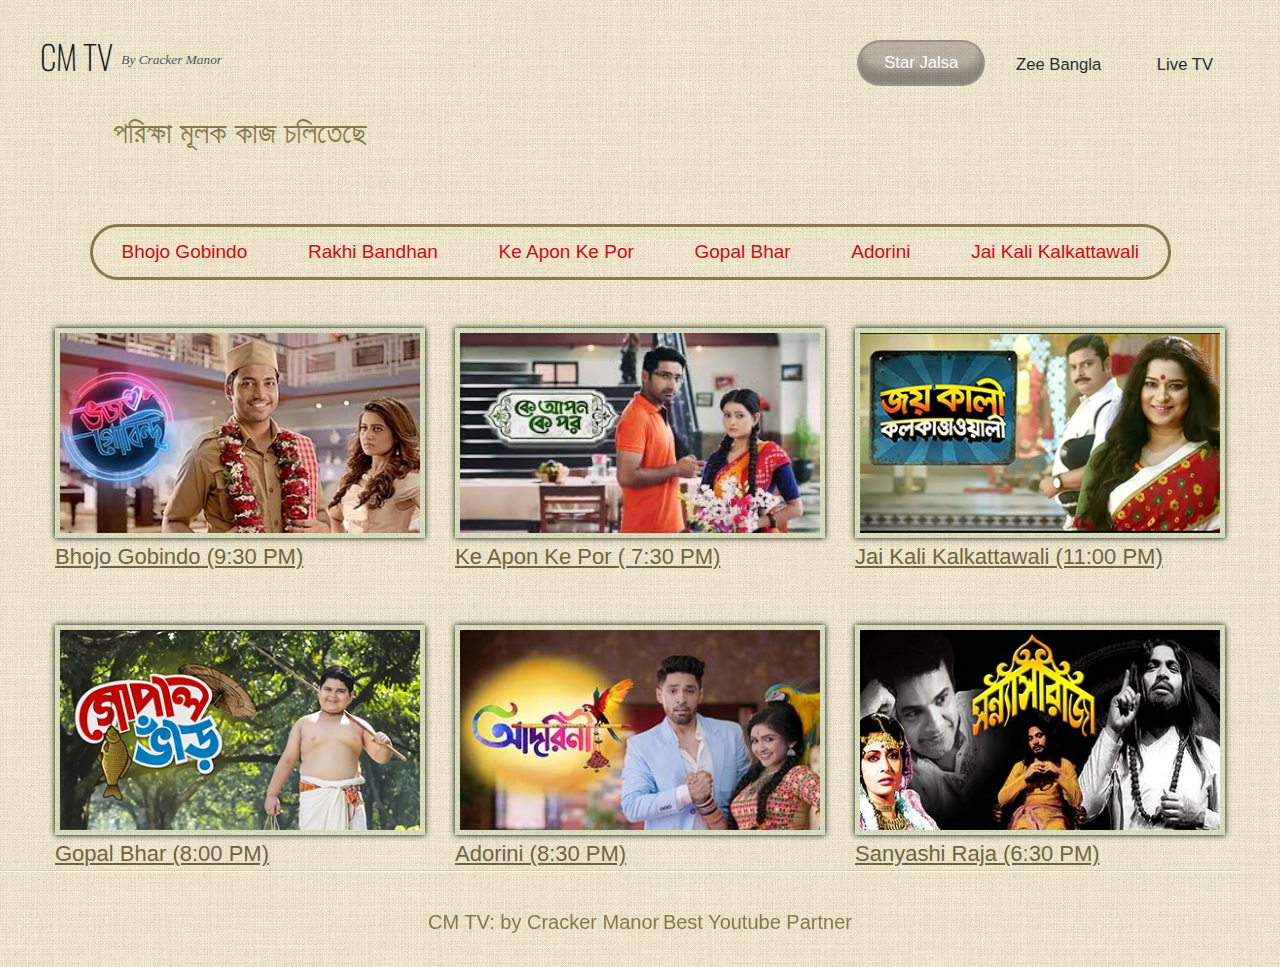
==== index.html @ ca0e0f8b "add site" ====
<!DOCTYPE HTML>
<!--
	Tapestry by TEMPLATED
	templated.co @templatedco
	Released for free under the Creative Commons Attribution 3.0 license (templated.co/license)
-->
<html>
	<head>
		<title>CM TV</title>
		<meta http-equiv="content-type" content="text/html; charset=utf-8" />
		<meta name="description" content="" />
		<meta name="keywords" content="" />
		<link href="http://fonts.googleapis.com/css?family=Oswald:400,300" rel="stylesheet" type="text/css" />
		<!--[if lte IE 8]><script src="js/html5shiv.js"></script><![endif]-->
		<script src="http://ajax.googleapis.com/ajax/libs/jquery/1.11.0/jquery.min.js"></script>
		<script src="js/skel.min.js"></script>
		<script src="js/skel-panels.min.js"></script>
		<script src="js/init.js"></script>
		<noscript>
			<link rel="stylesheet" href="css/skel-noscript.css" />
			<link rel="stylesheet" href="css/style.css" />
			<link rel="stylesheet" href="css/style-desktop.css" />
		</noscript>
	</head>
	<body class="homepage">
	<style type="text/css">
	.video3 .videowith {
	width: 370px;
	float: left;
	margin:50px 15px 0 15px;}
	.testing{
		font-size: 30px;
		width: 400px;
		text-align: center;
	}
	}

	</style>
		<div id="header-wrapper">
			<div class="container">
				<div id="header">
					<div id="logo">
						<h1><a href="#">CM TV</a></h1>
						<span>By Cracker Manor</span>
					</div>
					<nav id="nav">
						<ul>
							<li class="current_page_item"><a href="index.html">Star Jalsa</a></li>
							<li><a href="zee_bangla.html">Zee Bangla</a></li>
							<li><a href="#">Live TV</a></li>
						</ul>
					</nav>
				</div>
				</br>
				</br>
				<p class="testing"> পরিক্ষা মূলক কাজ চলিতেছে </p>
				<div id="header">
					<nav id="nav2">
						<ul>
							<li><a href="bhojo_gobindo.html">Bhojo Gobindo</a></li>
							<li><a href="rakhi_bandhan.html">Rakhi Bandhan</a></li>						
							<li><a href="ke_apon_ke_Por.html">Ke Apon Ke Por</a></li>
							<li><a href="gopa_bhar.html">Gopal Bhar</a></li>
							<li><a href="adorini.html">Adorini</a></li>
							<li><a href="jai_kali_kalkattawali.html">Jai Kali Kalkattawali</a></li>
						</ul>
					</nav>
				</div>
			</div>
		</div>

		
		<div class="container">
			<div class="row">
				<div id="banner" class="12u">
					<!-- <div class="container">
					<a href="#"><img src="images/pics01.jpg" alt=""></a></div> -->
						<div class="video3">
						<div class="videowith">
							<a href="bhojo_gobindo.html">
										<img src="images/bhojo_gobindo.jpg" alt="Web Templete" />
										<p> Bhojo Gobindo (9:30 PM)</p>
						</a>
						</div>
						<div class="videowith">
							<a href="ke_apon_ke_Por.html">
								<img src="images/ke_apon_ke_Por.jfif">
							<p> Ke Apon Ke Por ( 7:30 PM)</p>
						</a>
						</div>
						<div class="videowith">
							<a href="jai_kali_kalkattawali.html">
								<img src="images/jai_kali_kalkattawali.PNG">
							<p> Jai Kali Kalkattawali (11:00 PM)</p>
						</a>
						</div>
						</div>
						<div class="video3">
						<div class="videowith">
							<a href="gopa_bhar.html">
								<img src="images/gopa_bhar.PNG">
							<p> Gopal Bhar (8:00 PM)</p>
						</a>
						</div>
						<div class="videowith">
							<a href="rakhi_bandhan.html">
								<img src="images/adorini.jpg">
							<p> Adorini (8:30 PM)</p>
						</a>
						</div>
						<div class="videowith">
							<a href="bhojo_gobindo.html"> 
								<img src="images/Sonnshi raja.jpg">
							<p> Sanyashi Raja (6:30 PM)</p>
						</a>
						</div>
						</div>
						
					
				</div>
			</div>

		</div>
		<!-- <div id="wrapper">
			<div class="container" id="marketing">
				<div class="row divider">
					<div class="3u">
						<section>
							<h2 class="title">Maecenas luctus lectus</h2>
							<p class="subtitle">In posuere eleifend odio. Quisque semper augue mattis maecenas ligula.</p>
							<p><a href="#"><img src="images/pics02.jpg" alt=""></a></p>
							<p class="button-style1"><a href="#">Etiam rhoncus volutpat</a></p>
						</section>
					</div>
					<div class="3u">
						<section>
							<h2 class="title">Etiam posuere augue</h2>
							<p class="subtitle">Donec leo. Vivamus nibh in augue. Praesent a lacus at urna congue rutrum.</p>
							<p><a href="#"><img src="images/pics03.jpg" alt=""></a></p>
							<p class="button-style1"><a href="#">Praesent mattis condimentum</a></p>
						</section>
					</div>
					<div class="3u">
						<section>
							<h2 class="title">Fusce ultrices fringilla</h2>
							<p class="subtitle">Pellentesque pede. Donec pulvinar metus. In eu lectus pulvinar mollis. </p>
							<p><a href="#"><img src="images/pics04.jpg" alt=""></a></p>
							<p class="button-style1"><a href="#">Praesent scelerisque</a></p>
						</section>
					</div>
					<div class="3u">
						<section>
							<h2 class="title">Nulla luctus eleifend</h2>
							<p class="subtitle">In posuere eleifend odio. Quisque semper augue sed maecenas ligula.</p>
							<p><a href="#"><img src="images/pics05.jpg" alt=""></a></p>
							<p class="button-style1"><a href="#">Fusce ultrices fringilla</a></p>
						</section>
					</div>
				</div>
			</div>
			<div class="container" id="page">
				<div class="row">
					<div class="6u">
						<div class="mobileUI-main-content" id="content">
							<section>
								<div class="post">
									<h2>Integer gravida nibh quis urna</h2>
									<p><a href="#"><img src="images/pics06.jpg" alt=""></a><br>
									This is <strong>Tapestry</strong>, a responsive HTML5 site template freebie by <a href="http://templated.co">TEMPLATED</a>. Released for free under the <a href="http://templated.co/license">Creative Commons Attribution</a> license, so use it for whatever (personal or commercial) &ndash; just give us credit! Check out more of our stuff at <a href="http://templated.co">our site</a> or follow us on <a href="http://twitter.com/templatedco">Twitter</a>.</p>
									<p class="button-style2"><a href="#">Read Full Article</a></p>
								</div>
							</section>
						</div>
					</div>
					<div class="3u" id="sidebar1">
						<section>
							<h2>Ipsum Consequat</h2>
							<ul class="style2">
								<li class="first">
									<p><a href="#"><img src="images/pics07.jpg" alt="">Donec leo, vivamus fermentum nibh in augue praesent a lacus at urna congue rutrum. </a></p>
								</li>
								<li>
									<p><a href="#"><img src="images/pics08.jpg" alt="">Donec leo, vivamus fermentum nibh in augue praesent a lacus at urna congue rutrum. </a></p>
								</li>
								<li>
									<p><a href="#"><img src="images/pics09.jpg" alt="">Donec leo, vivamus fermentum nibh in augue praesent a lacus at urna congue rutrum. </a></p>
								</li>
								<li>
									<p><a href="#"><img src="images/pics10.jpg" alt="">Donec leo, vivamus fermentum nibh in augue praesent a lacus at urna congue rutrum. </a></p>
								</li>
							</ul>
						</section>
					</div>
					<div class="3u">
						<div id="sidebar2">
							<section>
								<div class="sbox1">
									<h2>Feugiat Tempus</h2>
									<ul class="style1">
										<li class="first"><a href="#">Maecenas luctus lectus at sapien</a></li>
										<li><a href="#">Etiam rhoncus volutpat erat</a></li>
										<li><a href="#">Donec dictum metus in sapien</a></li>
										<li><a href="#">Nulla luctus eleifend purus</a></li>
										<li><a href="#">Maecenas luctus lectus at sapien</a></li>
									</ul>
								</div>
							</section>
							<section>
								<div class="sbox2">
									<h2>Nulla luctus eleifend</h2>
									<ul class="style1">
										<li class="first"><a href="#">Maecenas luctus lectus at sapien</a></li>
										<li><a href="#">Donec dictum metus in sapien</a></li>
										<li><a href="#">Integer gravida nibh quis urna</a></li>
										<li><a href="#">Etiam posuere augue sit amet nisl</a></li>
										<li><a href="#">Mauris vulputate dolor sit amet nibh</a></li>
										<li><a href="#">Nulla luctus eleifend purus</a></li>
									</ul>
								</div>
							</section>
						</div>
					</div>
				</div>
			</div>
		</div>
		<div id="featured-area">
			<div class="container">
				<div class="row divider">
					<div class="4u">
						<section>
							<div class="box-style"> <a href="#"><img src="images/pics04.jpg" alt=""></a>
								<h3>Etiam posuere augue</h3>
								<p>Donec nonummy magna quis risus. Quisque eleifend. </p>
								<p class="button-style2"><a href="#">More</a></p>
							</div>
						</section>
					</div>
					<div class="4u">
						<section>
							<div class="box-style"> <a href="#"><img src="images/pics03.jpg" alt=""></a>
								<h3>Etiam posuere augue</h3>
								<p>Donec nonummy magna quis risus. Quisque eleifend. </p>
								<p class="button-style2"><a href="#">More</a></p>
							</div>
						</section>
					</div>
					<div class="4u">
						<section>
							<div class="box-style"> <a href="#"><img src="images/pics05.jpg" alt=""></a>
								<h3>Etiam posuere augue</h3>
								<p>Donec nonummy magna quis risus. Quisque eleifend. </p>
								<p class="button-style2"><a href="#">More</a></p>
							</div>
						</section>
					</div>
				</div>
			</div> -->
		</div>
		<!-- <div id="footer-wrapper">
			<div class="container">
				<div class="row" id="footer-content">
					<div class="3u" id="box1">
						<section>
							<h2>Maecenas luctus lectus</h2>
							<div class="balloon">
								<blockquote>&ldquo;&nbsp;&nbsp;Donec leo, vivamus ullamcorper fermentum nibh in augue pulvinar ullamcorper metus praesent a lacus at urna congue ullamcorper  rutrum.&nbsp;&nbsp;&rdquo;<br>
								<br>
								<strong>&ndash;&nbsp;&nbsp;John Smith</strong></blockquote>
							</div>
							<div class="ballon-bgbtm">&nbsp;</div>
							<p></p>
						</section>
					</div>
					<div class="3u" id="box2">
						<section>
							<h2>Donec dictum metus</h2>
							<ul class="style6">
								<li class="first">
									<h3>Mauris vulputate dolor sit amet</h3>
									<p><a href="#">Donec leo, vivamus fermentum nibh in augue praesent a lacus at urna congue rutrum.</a></p>
								</li>
								<li>
									<h3>Fusce ultrices fringilla metus</h3>
									<p><a href="#">Donec leo, vivamus fermentum nibh in augue praesent a lacus at urna congue rutrum.</a></p>
								</li>
								<li>
									<h3>Donec dictum metus in sapien</h3>
									<p><a href="#">Donec leo, vivamus fermentum nibh in augue praesent a lacus at urna congue rutrum.</a></p>
								</li>
							</ul>
						</section>
					</div>
					<div class="3u" id="box3">
						<section>
							<h2>Nulla luctus eleifend</h2>
							<ul class="style1">
								<li class="first"><a href="#">Maecenas luctus lectus at sapien</a></li>
								<li><a href="#">Etiam rhoncus volutpat erat</a></li>
								<li><a href="#">Donec dictum metus in sapien</a></li>
								<li><a href="#">Nulla luctus eleifend purus</a></li>
								<li><a href="#">Maecenas luctus lectus at sapien</a></li>
								<li><a href="#">Etiam rhoncus volutpat erat</a></li>
								<li><a href="#">Donec dictum metus in sapien</a></li>
							</ul>
						</section>
					</div>
					<div class="3u" id="box4">
						<section>
							<h2>Tristique eleifend</h2>
							<p><strong>Aliquam erat volutpat. Pellentesque tristique ante ut risus. </strong></p>
							<p>&nbsp;</p>
							<p>Quisque dictum. Integer nisl risus, sagittis convallis, rutrum id, elementum congue, nibh. Suspendisse dictum porta lectus. </p>
							<p>&nbsp;</p>
							<p>Donec placerat odio vel elit. Nullam ante orci, pellentesque eget, tempus quis, ultrices in, est. Curabitur sit amet nulla. Nam in massa. Sed vel tellus. Curabitur sem urna, consequat.</p>
						</section>
					</div>
				</div>
			</div>
		</div> -->
		<div id="copyright" class="container">
			 <a href="#">CM TV: by Cracker Manor</a>  <a href="#">Best Youtube Partner</a>
		</div>
	</body>
</html>
---- css/skel-noscript.css ----
/* Resets (http://meyerweb.com/eric/tools/css/reset/ | v2.0 | 20110126 | License: none (public domain)) */

	html,body,div,span,applet,object,iframe,h1,h2,h3,h4,h5,h6,p,blockquote,pre,a,abbr,acronym,address,big,cite,code,del,dfn,em,img,ins,kbd,q,s,samp,small,strike,strong,sub,sup,tt,var,b,u,i,center,dl,dt,dd,ol,ul,li,fieldset,form,label,legend,table,caption,tbody,tfoot,thead,tr,th,td,article,aside,canvas,details,embed,figure,figcaption,footer,header,hgroup,menu,nav,output,ruby,section,summary,time,mark,audio,video{margin:0;padding:0;border:0;font-size:100%;font:inherit;vertical-align:baseline;}article,aside,details,figcaption,figure,footer,header,hgroup,menu,nav,section{display:block;}body{line-height:1;}ol,ul{list-style:none;}blockquote,q{quotes:none;}blockquote:before,blockquote:after,q:before,q:after{content:'';content:none;}table{border-collapse:collapse;border-spacing:0;}body{-webkit-text-size-adjust:none}

/* Box Model */

	*, *:before, *:after {
		-moz-box-sizing: border-box;
		-webkit-box-sizing: border-box;
		-o-box-sizing: border-box;
		-ms-box-sizing: border-box;
		box-sizing: border-box;
	}

/* Container */

	body {
		min-width: 1200px;
	}

	.container {
		width: 1200px;
		margin-left: auto;
		margin-right: auto;
	}

	/* Modifiers */
	
		.container.small {
			width: 900px;
		}

		.container.big {
			width: 100%;
			max-width: 1500px;
			min-width: 1200px;
		}

/* Grid */

	/* Cells */

		.\31 2u { width: 100% }
		.\31 1u { width: 91.6666666667% }
		.\31 0u { width: 83.3333333333% }
		.\39 u { width: 75% }
		.\38 u { width: 66.6666666667% }
		.\37 u { width: 58.3333333333% }
		.\36 u { width: 50% }
		.\35 u { width: 41.6666666667% }
		.\34 u { width: 33.3333333333% }
		.\33 u { width: 25% }
		.\32 u { width: 16.6666666667% }
		.\31 u { width: 8.3333333333% }
		.\-11u { margin-left: 91.6666666667% }
		.\-10u { margin-left: 83.3333333333% }
		.\-9u { margin-left: 75% }
		.\-8u { margin-left: 66.6666666667% }
		.\-7u { margin-left: 58.3333333333% }
		.\-6u { margin-left: 50% }
		.\-5u { margin-left: 41.6666666667% }
		.\-4u { margin-left: 33.3333333333% }
		.\-3u { margin-left: 25% }
		.\-2u { margin-left: 16.6666666667% }
		.\-1u { margin-left: 8.3333333333% }

		.row > * {
			padding: 50px 0 0 50px;
			float: left;
			-moz-box-sizing: border-box;
			-webkit-box-sizing: border-box;
			-o-box-sizing: border-box;
			-ms-box-sizing: border-box;
			box-sizing: border-box;
		}

		.row + .row > * {
			padding-top: 50px;
		}

		.row {
			margin-left: -50px;
		}

	/* Rows */

		.row:after {
			content: '';
			display: block;
			clear: both;
			height: 0;
		}

		.row:first-child > * {
			padding-top: 0;
		}

		.row > * {
			padding-top: 0;
		}

		/* Modifiers */

			/* Flush */

				.row.flush {
					margin-left: 0;
				}

				.row.flush > * {
					padding: 0 !important;
				}

			/* Quarter */

				.row.quarter > * {
					padding: 12.5px 0 0 12.5px;
				}

				.row.quarter + .row.quarter > * {
					padding-top: 12.5px;
				}

				.row.quarter {
					margin-left: -12.5px;
				}

			/* Half */

				.row.half > * {
					padding: 25px 0 0 25px;
				}

				.row.half + .row.half > * {
					padding-top: 25px;
				}

				.row.half {
					margin-left: -25px;
				}

			/* One and (a) Half */

				.row.oneandhalf > * {
					padding: 75px 0 0 75px;
				}

				.row.oneandhalf + .row.oneandhalf > * {
					padding-top: 75px;
				}

				.row.oneandhalf {
					margin-left: -75px;
				}

			/* Double */

				.row.double > * {
					padding: 100px 0 0 100px;
				}

				.row.double + .row.double > * {
					padding-top: 100px;
				}

				.row.double {
					margin-left: -100px;
				}
---- css/style.css ----
/*
	Tapestry by TEMPLATED
	templated.co @templatedco
	Released for free under the Creative Commons Attribution 3.0 license (templated.co/license)
*/

html, body {
}

body {
	margin: 0em;
	padding: 0em;
	font-family: Arial, Helvetica, sans-serif;
	font-size: 10pt;
	color: #877850;
}

body, #skel-panels-pageWrapper {
	background: #FFF2CF url(images/img01.png) repeat;
}

h1, h2, h3 {
	margin: 0em;
	padding: 0em;
	text-transform: none;
	font-family: 'Oswald', sans-serif;
	font-weight: 300;
	color: #887644;
}

h2 {
	font-size: 1.75em;
}

p {
	line-height: 170%;
	width: 350px;
	font-size: 22px;
}

a {
	color: #706443;
}

strong {
	font-weight: 700;
	color: #675830;
}

/* Button Style */

.button-style1 a {
	display: block;
	padding: 1em 0em 1em 1em;
	background: #000000 url(images/img03.jpg) no-repeat right 50%;
	text-decoration: none;
	text-shadow: none;
	text-transform: none;
	font-family: 'Oswald', sans-serif;
	font-size: 1em;
	font-weight: 200;
	color: #FFFFFF;
}

/* Button Style 2 */

.button-style2 a {
	display: inline-block;
	height: 2.60em;
	margin-top: 1.25em;
	padding: 0em 1.25em 0em 1.25em;
	background: #766946;
	border-radius: 5px;
	line-height: 2.60em;
	text-shadow: none;
	text-decoration: none;
	text-transform: none;
	font-size: 0.90em;
	color: #FFFFFF;
}


/** LIST STYLE 1 */

ul.style1 {
	margin: 0em;
	list-style: none;
}

ul.style1 li {
	padding: 0.94em 0em;
	background: url(images/img02.jpg) repeat-x left top;
}

ul.style1 a {
	display: block;
	padding: 0em 0em 0em 1.87em;
	background: url(images/img05.png) no-repeat left 3px;
	text-shadow: 1px 1px 0px #FFFFFF;
	text-decoration: none;
	color: #7C6E49;
}

ul.style1 a:hover {
	text-decoration: underline;
}

ul.style1 .first {
	background: none;
}

/** LIST STYLE 2 */

ul.style2 {
	margin: 0em;
	padding: 0em;
	list-style: none;
}

ul.style2 li {
	padding: 1.25em 0em 2.5em 0em;
	background: url(images/img02.jpg) repeat-x left top;
}

ul.style2 a {
	text-decoration: none;
	color: #7C6E49;
}

ul.style2 a:hover {
	text-decoration: underline;
}

ul.style2 .date {
	display: inline-block;
	margin: 0em 0em 1.56em 0em;
	padding: 0.35em 0.63em;
	background: url(images/img02.jpg) repeat-x left top;
	border-radius: 5px;
	letter-spacing: 0.06em;
	line-height: none;
	text-transform: none;
	font-family: 'Oswald', sans-serif;
	font-weight: 200;
	color: #FFFFFF;
}

ul.style2 .date a {
	color: #FFFFFF;
}

ul.style2 img {
	float: left;
	margin-right: 1.5em;
}

ul.style2 .first {
	background: none;
}

/** LIST STYLE 3 */

ul.style3 {
	margin: 0em;
	padding: 0em;
	list-style: none;
}

ul.style3 li {
	padding: 1.25em 0em 1.56em 0em;
}

ul.style3 a {
	display: block;
	text-decoration: none;
	color: #C18062;
}

ul.style3 a:hover {
	text-decoration: underline;
}

ul.style3 .date {
}

ul.style3 .date b {
}

ul.style3 .date a {
	color: #FFFFFF;
}

ul.style3 .date a:hover {
	text-decoration: none;
}

ul.style3 .first {
	padding-top: 0em;
	background: none;
}

/** LIST STYLE 4 */

ul.style4 {
	margin: 0em;
	padding: 0em;
	list-style: none;
}

ul.style4 li {
	padding: 0.94em 0em 0.94em 0em;
	background: url(images/img02.jpg) repeat-x left top;
}

ul.style4 a {
	display: block;
	padding: 0em 0em 0em 1.87em;
	text-decoration: none;
	color: #C18062;
}

ul.style4 a:hover {
	text-decoration: underline;
}

ul.style4 li {
	border-top: 0;
}

/** LIST STYLE 5 */

ul.style5 {
	overflow: hidden;
	margin: 0em 0em 1em 0em;
	padding: 0em;
	list-style: none;
}

ul.style5 li {
	float: left;
	padding: 0.25em 0.25em;
	line-height: 0;
}

ul.style5 a {
}



/** LIST STYLE 6 */

ul.style6 {
	margin: 0em;
	padding: 0em;
	list-style: none;
}


ul.style6 h3 {
	margin: 0em;
	padding: 0em 0em 0.63em 0em;
	font-family: Arial, Helvetica, sans-serif;
	font-weight: bold;
	font-size: 1em;
	color: #7D6F4B;
}

ul.style6 p {
	font-style: italic;
	font-size: 0.87em;
}

ul.style6 li {
	background: url(images/img02.jpg) repeat-x left top;
	padding: 1.25em 0em 1.25em 0em;
	line-height: 170%;
}

ul.style6 a {
	display: block;
	padding: 0em;
	text-decoration: none;
	color: #A29574;
}

ul.style6 a:hover {
	text-decoration: underline;
}

ul.style6 .first {
	padding-top: 0em;
	background: none;
}



.balloon {
	padding: 1.87em;
	background: url(images/img08.jpg) repeat left top;
	border-radius: 5px;
	line-height: 180%;
	font-family: Georgia, "Times New Roman", Times, serif;
	font-size: 1.2em;
	font-style: italic;
}

.ballon-bgbtm {
	height: 1.87em;
	background: url(images/img09.png) no-repeat right top;
}

/*********************************************************************************/
/* Copyright                                                                     */
/*********************************************************************************/
	
#copyright {
	position: relative;
	/* padding: 14px 0em; */
	text-align: center;
	color: #877850;
	/* background: #62573b; */
}
	
	#copyright .container
	{

	}
	
	#copyright a
	{
	font-size: 20px;
		text-decoration: none;
		color: #877850;
		padding-bottom: 34px;
	}
---- css/style-desktop.css ----
/*
	Tapestry by TEMPLATED
	templated.co @templatedco
	Released for free under the Creative Commons Attribution 3.0 license (templated.co/license)
*/

/* Header */

#header-wrapper {
}

.homepage #header-wrapper {
}

#header {
	position: relative;
	padding: 3em 0em;
}

/* Logo */

#logo {
	position: absolute;
	top: 3em;
	left: 0;
}

#logo h1
{
	float: left;
}

#logo h1 a {
	padding: 0.5em 0.25em 0em 0em;
	text-decoration: none;
	text-transform: none;
	font-family: 'Oswald', sans-serif;
	font-size: 2.5em;
	font-weight: 200;
	color: #1C1C1C;
}

#logo span {
	float: left;
	padding: 1em 0em 0em 0em;
	font-family: Georgia, "Times New Roman", Times, serif;
	font-size: 1em;
	font-style: italic;
	color: #545454;
}

/* Menu */

#nav2 {
	position: absolute;
	top: 5em;
	border: 3px solid;
	border-radius: 50px;
	text-align: auto;
	left: 50px;
}
#nav2 ul {
	float: right;
	text-align: center;
}

#nav2 li {
	display: inline-block;
}

#nav2 a {
	display: block;
	float: left;
	margin-right: 0px;
	padding: 0.75em 1.5em;
	text-decoration: none;
	text-transform: none;
	font-family: 'Abel', sans-serif;
	font-size: 19px;
	color: #CC0D0D;
}

#nav2 .current_page_item {
	color: #2C2C2C;
}

#nav2 .current_page_item a {
	background: #71646466;
	color: #FEFEFE;
	box-shadow: inset 0px -15px 10px 0px rgba(0,0,0,0.25);
	text-shadow: none;
	border: 3px solid #71646466;
	border-radius: 48px;
}

/* Menu */

#nav {
	position: absolute;
	top: 3em;
	right: 0;
}

#nav ul {
	float: right;
	text-align: center;
}

#nav li {
	display: inline-block;
}

#nav a {
	display: block;
	float: left;
	margin-right: 0.12em;
	padding: 0.75em 1.5em;
	text-decoration: none;
	text-transform: none;
	font-family: 'Abel', sans-serif;
	font-size: 1.25em;
	color: #2C2C2C;
}

#nav .current_page_item {
	color: #2C2C2C;
}

#nav .current_page_item a {
	background: #71646466;
	color: #FFFFFF;
	box-shadow: inset 0px -15px 10px 0px rgba(0,0,0,0.25);
	text-shadow: none;
	border: 2px solid #71646466;
	border-radius: 33px;
}
/* Wrapper */

#wrapper {
	overflow: hidden;
	margin: 5em 0em 3em 0em;
}

.homepage #wrapper {
	margin-top: 0em;
}


/* Page Wrapper */

#page {
	overflow: hidden;
	background: url(images/img02.jpg) repeat-x left bottom;
}


/* Banner */

#banner {
	overflow: hidden;
	margin: 3em 0em;
	background: url(images/img02.jpg) repeat-x left bottom;
}

#banner .container {
	margin-bottom: 3em;
	padding: 1.87em;
	background: #FFFFFF url(images/img02.png) repeat;
}

#banner a img {
	display: block;
	width: 100%;
	height: 210px;
	box-shadow: 0 0 6px black;
	border: 5px solid #2090261a;
}

/* Content */

#content {
}

.twocolumn2 #content {
}

.onecolumn #content {
}

#content h2 {
	padding: 0em 0em 1em 0em;
	font-size: 2.5em;
}

#content img {
	padding: 0em 0em 1.25em 0em;
}

#content a img {
	display: block;
	width: 100%;
}

#content .post {
	padding: 0em 0em 2.5em 0em;
}

/* Sidebar1 */

#sidebar1 {
}

#sidebar1 h2 {
	padding: 0em 0em 1em 0em;
}

/* Sidebar2 */

#sidebar2 {
}

.twocolumn2 #sidebar2 {
}

#sidebar2 h2 {
	padding: 0em 0em 1em 0em;
}

#sidebar2 .sbox1 {
	margin-bottom: 3.12em;
}

#sidebar2 .sbox2 {
	margin-bottom: 3.12em;
}

#sidebar2 .sbox3 {
}

/** Footer Column Content */

#footer-wrapper {
}

#footer-content {
	overflow: hidden;
	padding: 2em 0em 3.12em 0em;
}

#footer-content h2 {
	padding: 0em 0em 1.5em 0em;
	text-transform: none;
}

#footer-content strong {
	color: #766946 !important;
}

#footer-content #box1 {
}

#footer-content #box2 {
	overflow: hidden;
}

#footer-content #box3 {
}

#footer-content #box4 h2 {
}

/* Marketing */

#marketing {
	overflow: hidden;
}

#marketing .divider {
	margin-bottom: 3em;
	padding-bottom: 3em;
	background: url(images/img02.jpg) repeat-x left bottom;
}

#marketing .title {
	padding-bottom: .75em;
}

#marketing .subtitle {
	padding: 0em 0em 2em 0em;
	font-family: Georgia, "Times New Roman", Times, serif;
	font-style: italic;
}

#marketing a img {
	display: block;
	width: 100%;
}

/* Featured */
#featured-area {
	overflow: hidden;
}

#featured-area .divider {
	margin-bottom: 3em;
	padding-bottom: 3em;
	background: url(images/img02.jpg) repeat-x left bottom;
}

#featured-area .box-style {
	overflow: hidden;
	padding: 2em 0em;
}

#featured-area .box-style h3 {
	padding-bottom: 1em;
	font-size: 1.5em;
}

#featured-area .box-style img {
	float: left;
	margin-right: 1.56em;
}

#featured-area .box-style a img {
	display: block;
	width: 40%;
}
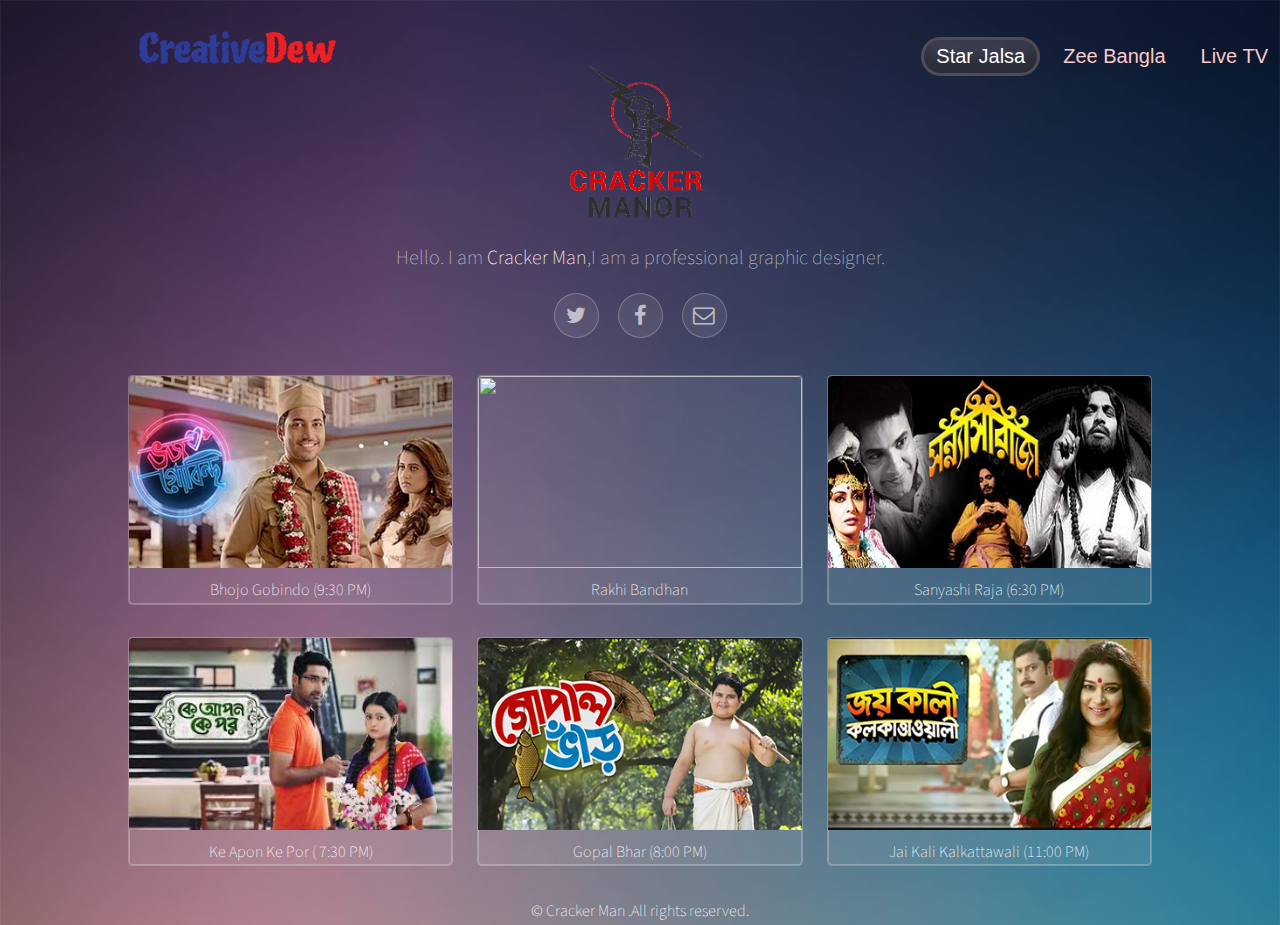
==== commit ca47b83e: "new" ====
--- a/index.html
+++ b/index.html
@@ -1,324 +1,140 @@
 <!DOCTYPE HTML>
-<!--
-	Tapestry by TEMPLATED
-	templated.co @templatedco
-	Released for free under the Creative Commons Attribution 3.0 license (templated.co/license)
--->
 <html>
 	<head>
-		<title>CM TV</title>
-		<meta http-equiv="content-type" content="text/html; charset=utf-8" />
-		<meta name="description" content="" />
-		<meta name="keywords" content="" />
-		<link href="http://fonts.googleapis.com/css?family=Oswald:400,300" rel="stylesheet" type="text/css" />
-		<!--[if lte IE 8]><script src="js/html5shiv.js"></script><![endif]-->
-		<script src="http://ajax.googleapis.com/ajax/libs/jquery/1.11.0/jquery.min.js"></script>
-		<script src="js/skel.min.js"></script>
-		<script src="js/skel-panels.min.js"></script>
-		<script src="js/init.js"></script>
-		<noscript>
-			<link rel="stylesheet" href="css/skel-noscript.css" />
-			<link rel="stylesheet" href="css/style.css" />
-			<link rel="stylesheet" href="css/style-desktop.css" />
-		</noscript>
+		<title>CreativeDew</title>
+		<meta charset="utf-8" />
+		<meta name="viewport" content="width=device-width, initial-scale=1" />
+		<!-- <link rel="stylesheet" href="assets/css/main.css" /> -->
+				<link rel="stylesheet" href="assets/css/main22.css" />
+				<link rel="stylesheet" href="assets/css/res.css" />
+				
 	</head>
-	<body class="homepage">
-	<style type="text/css">
-	.video3 .videowith {
-	width: 370px;
-	float: left;
-	margin:50px 15px 0 15px;}
-	.testing{
-		font-size: 30px;
-		width: 400px;
-		text-align: center;
-	}
-	}
+	<body>
 
-	</style>
-		<div id="header-wrapper">
-			<div class="container">
-				<div id="header">
-					<div id="logo">
-						<h1><a href="#">CM TV</a></h1>
-						<span>By Cracker Manor</span>
-					</div>
-					<nav id="nav">
-						<ul>
-							<li class="current_page_item"><a href="index.html">Star Jalsa</a></li>
-							<li><a href="zee_bangla.html">Zee Bangla</a></li>
-							<li><a href="#">Live TV</a></li>
+		<!-- Wrapper -->
+			<div id="wrapper">
+
+				<!-- Header -->
+					<header id="header">
+
+							<div class="inner">
+							<a href="index.html" class="logo"><img src="images/creativeDew.gif" alt="" /></a>
+							<nav id="nav">
+							<ul>
+								<li class="current_page_item"><a href="index.html">Star Jalsa</a></li>
+								<li><a href="zee_bangla.html">Zee Bangla</a></li>
+								<li><a href="#">Live TV</a></li> 
+							</ul>
+								
+							</nav>
+							</div>
+
+						<span class="avatar"><img src="images/crackermanor.png" alt="" /></span>
+						<h1>Hello. I am <strong><a href="http://twitter.com/mijan_prof">Cracker Man</a></strong>,I am a professional graphic designer.<br />
+						</h1>
+
+						<ul class="icons">
+							<li><a href="https://twitter.com/mijan_prof" class="icon style2 fa-twitter"><span class="label">Twitter</span></a></li>
+							<li><a href="https://facebook.com/mijan_prof" class="icon style2 fa-facebook"><span class="label">Facebook</span></a></li>
+							<li><a href="mijan.prof@gmail.com" class="icon style2 fa-envelope-o"><span class="label">Email</span></a></li>
 						</ul>
-					</nav>
-				</div>
-				</br>
-				</br>
-				<p class="testing"> পরিক্ষা মূলক কাজ চলিতেছে </p>
-				<div id="header">
-					<nav id="nav2">
-						<ul>
-							<li><a href="bhojo_gobindo.html">Bhojo Gobindo</a></li>
-							<li><a href="rakhi_bandhan.html">Rakhi Bandhan</a></li>						
-							<li><a href="ke_apon_ke_Por.html">Ke Apon Ke Por</a></li>
-							<li><a href="gopa_bhar.html">Gopal Bhar</a></li>
-							<li><a href="adorini.html">Adorini</a></li>
-							<li><a href="jai_kali_kalkattawali.html">Jai Kali Kalkattawali</a></li>
-						</ul>
-					</nav>
-				</div>
-			</div>
-		</div>
+					</header>
 
-		
-		<div class="container">
-			<div class="row">
-				<div id="banner" class="12u">
-					<!-- <div class="container">
-					<a href="#"><img src="images/pics01.jpg" alt=""></a></div> -->
-						<div class="video3">
-						<div class="videowith">
-							<a href="bhojo_gobindo.html">
-										<img src="images/bhojo_gobindo.jpg" alt="Web Templete" />
-										<p> Bhojo Gobindo (9:30 PM)</p>
+				<!-- Main -->
+					<section id="main">
+
+						<!-- Thumbnails -->
+
+						<!-- ***** First Line ****	 -->
+
+							<section class="thumbnails">
+								<!-- left -->
+							<div>
+									<div class="box">
+											<a href="bhojo_gobindo.html">
+												<img src="images/bhojo_gobindo.jpg" alt="Web Templete" />
+												<p> Bhojo Gobindo (9:30 PM)</p>
+												
+											</a>
+									</div>
+												
+							</div>
+
+								<!-- midle -->
+						
+							<div>
+									<div class="box">
+										<a href="rakhi_bandhan.html">
+											<img src="images/rakhi_bandhan.jpg">
+											<p> Rakhi Bandhan</p>
+										</a>
+									</div>
+												
+							</div>
+								<!-- right -->
+							<div>
+									<div class="box">
+										<a href="bhojo_gobindo.html"> 
+											<img src="images/Sonnshi raja.jpg">
+											<p> Sanyashi Raja (6:30 PM)</p>
+										</a>
+									</div>				
+							</div>
+
+							</section>
+							<section class="thumbnails">
+								<!-- left -->
+							<div>
+									<div class="box">
+											<a href="ke_apon_ke_Por.html">
+												<img src="images/ke_apon_ke_Por.jfif">
+												<p> Ke Apon Ke Por ( 7:30 PM)</p>
+											</a>
+									</div>	
+												
+							</div>
+
+								<!-- midle -->
+							<div>
+									
+									<div class="box">
+											<a href="gopal_bhar.html">
+												<img src="images/gopa_bhar.PNG">
+												<p> Gopal Bhar (8:00 PM)</p>
+											</a>
+									
+									</div>				
+							</div>
+
+								<!-- right -->
+							
+								<div>
+									<div class="box">
+											<a href="jai_kali_kalkattawali.html">
+											<img src="images/jai_kali_kalkattawali.PNG">
+									<p> Jai Kali Kalkattawali (11:00 PM)</p>
 						</a>
-						</div>
-						<div class="videowith">
-							<a href="ke_apon_ke_Por.html">
-								<img src="images/ke_apon_ke_Por.jfif">
-							<p> Ke Apon Ke Por ( 7:30 PM)</p>
-						</a>
-						</div>
-						<div class="videowith">
-							<a href="jai_kali_kalkattawali.html">
-								<img src="images/jai_kali_kalkattawali.PNG">
-							<p> Jai Kali Kalkattawali (11:00 PM)</p>
-						</a>
-						</div>
-						</div>
-						<div class="video3">
-						<div class="videowith">
-							<a href="gopa_bhar.html">
-								<img src="images/gopa_bhar.PNG">
-							<p> Gopal Bhar (8:00 PM)</p>
-						</a>
-						</div>
-						<div class="videowith">
-							<a href="rakhi_bandhan.html">
-								<img src="images/adorini.jpg">
-							<p> Adorini (8:30 PM)</p>
-						</a>
-						</div>
-						<div class="videowith">
-							<a href="bhojo_gobindo.html"> 
-								<img src="images/Sonnshi raja.jpg">
-							<p> Sanyashi Raja (6:30 PM)</p>
-						</a>
-						</div>
-						</div>
-						
-					
-				</div>
+									
+									</div>
+												
+							</div>
+
+							</section>
+
+					</section>
+
+				<!-- Footer -->
+					<footer id="footer">
+						<p>&copy; <a href="http://creativedew.com">Cracker Man</a> .All rights reserved.</p>
+					</footer>
+
 			</div>
 
-		</div>
-		<!-- <div id="wrapper">
-			<div class="container" id="marketing">
-				<div class="row divider">
-					<div class="3u">
-						<section>
-							<h2 class="title">Maecenas luctus lectus</h2>
-							<p class="subtitle">In posuere eleifend odio. Quisque semper augue mattis maecenas ligula.</p>
-							<p><a href="#"><img src="images/pics02.jpg" alt=""></a></p>
-							<p class="button-style1"><a href="#">Etiam rhoncus volutpat</a></p>
-						</section>
-					</div>
-					<div class="3u">
-						<section>
-							<h2 class="title">Etiam posuere augue</h2>
-							<p class="subtitle">Donec leo. Vivamus nibh in augue. Praesent a lacus at urna congue rutrum.</p>
-							<p><a href="#"><img src="images/pics03.jpg" alt=""></a></p>
-							<p class="button-style1"><a href="#">Praesent mattis condimentum</a></p>
-						</section>
-					</div>
-					<div class="3u">
-						<section>
-							<h2 class="title">Fusce ultrices fringilla</h2>
-							<p class="subtitle">Pellentesque pede. Donec pulvinar metus. In eu lectus pulvinar mollis. </p>
-							<p><a href="#"><img src="images/pics04.jpg" alt=""></a></p>
-							<p class="button-style1"><a href="#">Praesent scelerisque</a></p>
-						</section>
-					</div>
-					<div class="3u">
-						<section>
-							<h2 class="title">Nulla luctus eleifend</h2>
-							<p class="subtitle">In posuere eleifend odio. Quisque semper augue sed maecenas ligula.</p>
-							<p><a href="#"><img src="images/pics05.jpg" alt=""></a></p>
-							<p class="button-style1"><a href="#">Fusce ultrices fringilla</a></p>
-						</section>
-					</div>
-				</div>
-			</div>
-			<div class="container" id="page">
-				<div class="row">
-					<div class="6u">
-						<div class="mobileUI-main-content" id="content">
-							<section>
-								<div class="post">
-									<h2>Integer gravida nibh quis urna</h2>
-									<p><a href="#"><img src="images/pics06.jpg" alt=""></a><br>
-									This is <strong>Tapestry</strong>, a responsive HTML5 site template freebie by <a href="http://templated.co">TEMPLATED</a>. Released for free under the <a href="http://templated.co/license">Creative Commons Attribution</a> license, so use it for whatever (personal or commercial) &ndash; just give us credit! Check out more of our stuff at <a href="http://templated.co">our site</a> or follow us on <a href="http://twitter.com/templatedco">Twitter</a>.</p>
-									<p class="button-style2"><a href="#">Read Full Article</a></p>
-								</div>
-							</section>
-						</div>
-					</div>
-					<div class="3u" id="sidebar1">
-						<section>
-							<h2>Ipsum Consequat</h2>
-							<ul class="style2">
-								<li class="first">
-									<p><a href="#"><img src="images/pics07.jpg" alt="">Donec leo, vivamus fermentum nibh in augue praesent a lacus at urna congue rutrum. </a></p>
-								</li>
-								<li>
-									<p><a href="#"><img src="images/pics08.jpg" alt="">Donec leo, vivamus fermentum nibh in augue praesent a lacus at urna congue rutrum. </a></p>
-								</li>
-								<li>
-									<p><a href="#"><img src="images/pics09.jpg" alt="">Donec leo, vivamus fermentum nibh in augue praesent a lacus at urna congue rutrum. </a></p>
-								</li>
-								<li>
-									<p><a href="#"><img src="images/pics10.jpg" alt="">Donec leo, vivamus fermentum nibh in augue praesent a lacus at urna congue rutrum. </a></p>
-								</li>
-							</ul>
-						</section>
-					</div>
-					<div class="3u">
-						<div id="sidebar2">
-							<section>
-								<div class="sbox1">
-									<h2>Feugiat Tempus</h2>
-									<ul class="style1">
-										<li class="first"><a href="#">Maecenas luctus lectus at sapien</a></li>
-										<li><a href="#">Etiam rhoncus volutpat erat</a></li>
-										<li><a href="#">Donec dictum metus in sapien</a></li>
-										<li><a href="#">Nulla luctus eleifend purus</a></li>
-										<li><a href="#">Maecenas luctus lectus at sapien</a></li>
-									</ul>
-								</div>
-							</section>
-							<section>
-								<div class="sbox2">
-									<h2>Nulla luctus eleifend</h2>
-									<ul class="style1">
-										<li class="first"><a href="#">Maecenas luctus lectus at sapien</a></li>
-										<li><a href="#">Donec dictum metus in sapien</a></li>
-										<li><a href="#">Integer gravida nibh quis urna</a></li>
-										<li><a href="#">Etiam posuere augue sit amet nisl</a></li>
-										<li><a href="#">Mauris vulputate dolor sit amet nibh</a></li>
-										<li><a href="#">Nulla luctus eleifend purus</a></li>
-									</ul>
-								</div>
-							</section>
-						</div>
-					</div>
-				</div>
-			</div>
-		</div>
-		<div id="featured-area">
-			<div class="container">
-				<div class="row divider">
-					<div class="4u">
-						<section>
-							<div class="box-style"> <a href="#"><img src="images/pics04.jpg" alt=""></a>
-								<h3>Etiam posuere augue</h3>
-								<p>Donec nonummy magna quis risus. Quisque eleifend. </p>
-								<p class="button-style2"><a href="#">More</a></p>
-							</div>
-						</section>
-					</div>
-					<div class="4u">
-						<section>
-							<div class="box-style"> <a href="#"><img src="images/pics03.jpg" alt=""></a>
-								<h3>Etiam posuere augue</h3>
-								<p>Donec nonummy magna quis risus. Quisque eleifend. </p>
-								<p class="button-style2"><a href="#">More</a></p>
-							</div>
-						</section>
-					</div>
-					<div class="4u">
-						<section>
-							<div class="box-style"> <a href="#"><img src="images/pics05.jpg" alt=""></a>
-								<h3>Etiam posuere augue</h3>
-								<p>Donec nonummy magna quis risus. Quisque eleifend. </p>
-								<p class="button-style2"><a href="#">More</a></p>
-							</div>
-						</section>
-					</div>
-				</div>
-			</div> -->
-		</div>
-		<!-- <div id="footer-wrapper">
-			<div class="container">
-				<div class="row" id="footer-content">
-					<div class="3u" id="box1">
-						<section>
-							<h2>Maecenas luctus lectus</h2>
-							<div class="balloon">
-								<blockquote>&ldquo;&nbsp;&nbsp;Donec leo, vivamus ullamcorper fermentum nibh in augue pulvinar ullamcorper metus praesent a lacus at urna congue ullamcorper  rutrum.&nbsp;&nbsp;&rdquo;<br>
-								<br>
-								<strong>&ndash;&nbsp;&nbsp;John Smith</strong></blockquote>
-							</div>
-							<div class="ballon-bgbtm">&nbsp;</div>
-							<p></p>
-						</section>
-					</div>
-					<div class="3u" id="box2">
-						<section>
-							<h2>Donec dictum metus</h2>
-							<ul class="style6">
-								<li class="first">
-									<h3>Mauris vulputate dolor sit amet</h3>
-									<p><a href="#">Donec leo, vivamus fermentum nibh in augue praesent a lacus at urna congue rutrum.</a></p>
-								</li>
-								<li>
-									<h3>Fusce ultrices fringilla metus</h3>
-									<p><a href="#">Donec leo, vivamus fermentum nibh in augue praesent a lacus at urna congue rutrum.</a></p>
-								</li>
-								<li>
-									<h3>Donec dictum metus in sapien</h3>
-									<p><a href="#">Donec leo, vivamus fermentum nibh in augue praesent a lacus at urna congue rutrum.</a></p>
-								</li>
-							</ul>
-						</section>
-					</div>
-					<div class="3u" id="box3">
-						<section>
-							<h2>Nulla luctus eleifend</h2>
-							<ul class="style1">
-								<li class="first"><a href="#">Maecenas luctus lectus at sapien</a></li>
-								<li><a href="#">Etiam rhoncus volutpat erat</a></li>
-								<li><a href="#">Donec dictum metus in sapien</a></li>
-								<li><a href="#">Nulla luctus eleifend purus</a></li>
-								<li><a href="#">Maecenas luctus lectus at sapien</a></li>
-								<li><a href="#">Etiam rhoncus volutpat erat</a></li>
-								<li><a href="#">Donec dictum metus in sapien</a></li>
-							</ul>
-						</section>
-					</div>
-					<div class="3u" id="box4">
-						<section>
-							<h2>Tristique eleifend</h2>
-							<p><strong>Aliquam erat volutpat. Pellentesque tristique ante ut risus. </strong></p>
-							<p>&nbsp;</p>
-							<p>Quisque dictum. Integer nisl risus, sagittis convallis, rutrum id, elementum congue, nibh. Suspendisse dictum porta lectus. </p>
-							<p>&nbsp;</p>
-							<p>Donec placerat odio vel elit. Nullam ante orci, pellentesque eget, tempus quis, ultrices in, est. Curabitur sit amet nulla. Nam in massa. Sed vel tellus. Curabitur sem urna, consequat.</p>
-						</section>
-					</div>
-				</div>
-			</div>
-		</div> -->
-		<div id="copyright" class="container">
-			 <a href="#">CM TV: by Cracker Manor</a>  <a href="#">Best Youtube Partner</a>
-		</div>
+		<!-- Scripts -->
+			<script src="assets/js/jquery.min.js"></script>
+			<!-- <script src="assets/js/jquery.poptrox.min.js"></script> -->
+			<script src="assets/js/skel.min.js"></script>
+			<script src="assets/js/main.js"></script>
+
 	</body>
 </html>--- a/assets/css/main.css
+++ b/assets/css/main.css
@@ -0,0 +1,2664 @@
+@charset "UTF-8";
+@import url(font-awesome.min.css);
+@import url("http://fonts.googleapis.com/css?family=Source+Sans+Pro:200");
+
+/*
+	Visualize by TEMPLATED
+	templated.co @templatedco
+	Released for free under the Creative Commons Attribution 3.0 license (templated.co/license)
+*/
+
+/* Reset */
+
+	html, body, div, span, applet, object, iframe, h1, h2, h3, h4, h5, h6, p, blockquote, pre, a, abbr, acronym, address, big, cite, code, del, dfn, em, img, ins, kbd, q, s, samp, small, strike, strong, sub, sup, tt, var, b, u, i, center, dl, dt, dd, ol, ul, li, fieldset, form, label, legend, table, caption, tbody, tfoot, thead, tr, th, td, article, aside, canvas, details, embed, figure, figcaption, footer, header, hgroup, menu, nav, output, ruby, section, summary, time, mark, audio, video {
+		margin: 0;
+		padding: 0;
+		border: 0;
+		font-size: 100%;
+		font: inherit;
+		vertical-align: baseline;
+	}
+
+	article, aside, details, figcaption, figure, footer, header, hgroup, menu, nav, section {
+		display: block;
+	}
+
+	body {
+		line-height: 1;
+	}
+
+	ol, ul {
+		list-style: none;
+	}
+
+	blockquote, q {
+		quotes: none;
+	}
+
+	blockquote:before, blockquote:after, q:before, q:after {
+		content: '';
+		content: none;
+	}
+
+	table {
+		border-collapse: collapse;
+		border-spacing: 0;
+	}
+
+	body {
+		-webkit-text-size-adjust: none;
+	}
+
+/* Box Model */
+
+	*, *:before, *:after {
+		-moz-box-sizing: border-box;
+		-webkit-box-sizing: border-box;
+		box-sizing: border-box;
+	}
+
+/* Grid */
+
+	.row {
+		border-bottom: solid 1px transparent;
+		-moz-box-sizing: border-box;
+		-webkit-box-sizing: border-box;
+		box-sizing: border-box;
+	}
+
+	.row > * {
+		float: left;
+		-moz-box-sizing: border-box;
+		-webkit-box-sizing: border-box;
+		box-sizing: border-box;
+	}
+
+	.row:after, .row:before {
+		content: '';
+		display: block;
+		clear: both;
+		height: 0;
+	}
+
+	.row.uniform > * > :first-child {
+		margin-top: 0;
+	}
+
+	.row.uniform > * > :last-child {
+		margin-bottom: 0;
+	}
+
+	.row.\30 \25 > * {
+		padding: 0 0 0 0em;
+	}
+
+	.row.\30 \25 {
+		margin: 0 0 -1px 0em;
+	}
+
+	.row.uniform.\30 \25 > * {
+		padding: 0em 0 0 0em;
+	}
+
+	.row.uniform.\30 \25 {
+		margin: 0em 0 -1px 0em;
+	}
+
+	.row > * {
+		padding: 0 0 0 2em;
+	}
+
+	.row {
+		margin: 0 0 -1px -2em;
+	}
+
+	.row.uniform > * {
+		padding: 2em 0 0 2em;
+	}
+
+	.row.uniform {
+		margin: -2em 0 -1px -2em;
+	}
+
+	.row.\32 00\25 > * {
+		padding: 0 0 0 4em;
+	}
+
+	.row.\32 00\25 {
+		margin: 0 0 -1px -4em;
+	}
+
+	.row.uniform.\32 00\25 > * {
+		padding: 4em 0 0 4em;
+	}
+
+	.row.uniform.\32 00\25 {
+		margin: -4em 0 -1px -4em;
+	}
+
+	.row.\31 50\25 > * {
+		padding: 0 0 0 3em;
+	}
+
+	.row.\31 50\25 {
+		margin: 0 0 -1px -3em;
+	}
+
+	.row.uniform.\31 50\25 > * {
+		padding: 3em 0 0 3em;
+	}
+
+	.row.uniform.\31 50\25 {
+		margin: -3em 0 -1px -3em;
+	}
+
+	.row.\35 0\25 > * {
+		padding: 0 0 0 1em;
+	}
+
+	.row.\35 0\25 {
+		margin: 0 0 -1px -1em;
+	}
+
+	.row.uniform.\35 0\25 > * {
+		padding: 1em 0 0 1em;
+	}
+
+	.row.uniform.\35 0\25 {
+		margin: -1em 0 -1px -1em;
+	}
+
+	.row.\32 5\25 > * {
+		padding: 0 0 0 0.5em;
+	}
+
+	.row.\32 5\25 {
+		margin: 0 0 -1px -0.5em;
+	}
+
+	.row.uniform.\32 5\25 > * {
+		padding: 0.5em 0 0 0.5em;
+	}
+
+	.row.uniform.\32 5\25 {
+		margin: -0.5em 0 -1px -0.5em;
+	}
+
+	.\31 2u, .\31 2u\24 {
+		width: 100%;
+		clear: none;
+		margin-left: 0;
+	}
+
+	.\31 1u, .\31 1u\24 {
+		width: 91.6666666667%;
+		clear: none;
+		margin-left: 0;
+	}
+
+	.\31 0u, .\31 0u\24 {
+		width: 83.3333333333%;
+		clear: none;
+		margin-left: 0;
+	}
+
+	.\39 u, .\39 u\24 {
+		width: 75%;
+		clear: none;
+		margin-left: 0;
+	}
+
+	.\38 u, .\38 u\24 {
+		width: 66.6666666667%;
+		clear: none;
+		margin-left: 0;
+	}
+
+	.\37 u, .\37 u\24 {
+		width: 58.3333333333%;
+		clear: none;
+		margin-left: 0;
+	}
+
+	.\36 u, .\36 u\24 {
+		width: 50%;
+		clear: none;
+		margin-left: 0;
+	}
+
+	.\35 u, .\35 u\24 {
+		width: 41.6666666667%;
+		clear: none;
+		margin-left: 0;
+	}
+
+	.\34 u, .\34 u\24 {
+		width: 33.3333333333%;
+		clear: none;
+		margin-left: 0;
+	}
+
+	.\33 u, .\33 u\24 {
+		width: 25%;
+		clear: none;
+		margin-left: 0;
+	}
+
+	.\32 u, .\32 u\24 {
+		width: 16.6666666667%;
+		clear: none;
+		margin-left: 0;
+	}
+
+	.\31 u, .\31 u\24 {
+		width: 8.3333333333%;
+		clear: none;
+		margin-left: 0;
+	}
+
+	.\31 2u\24 + *,
+	.\31 1u\24 + *,
+	.\31 0u\24 + *,
+	.\39 u\24 + *,
+	.\38 u\24 + *,
+	.\37 u\24 + *,
+	.\36 u\24 + *,
+	.\35 u\24 + *,
+	.\34 u\24 + *,
+	.\33 u\24 + *,
+	.\32 u\24 + *,
+	.\31 u\24 + * {
+		clear: left;
+	}
+
+	.\-11u {
+		margin-left: 91.66667%;
+	}
+
+	.\-10u {
+		margin-left: 83.33333%;
+	}
+
+	.\-9u {
+		margin-left: 75%;
+	}
+
+	.\-8u {
+		margin-left: 66.66667%;
+	}
+
+	.\-7u {
+		margin-left: 58.33333%;
+	}
+
+	.\-6u {
+		margin-left: 50%;
+	}
+
+	.\-5u {
+		margin-left: 41.66667%;
+	}
+
+	.\-4u {
+		margin-left: 33.33333%;
+	}
+
+	.\-3u {
+		margin-left: 25%;
+	}
+
+	.\-2u {
+		margin-left: 16.66667%;
+	}
+
+	.\-1u {
+		margin-left: 8.33333%;
+	}
+
+	@media screen and (max-width: 1680px) {
+
+		.row > * {
+			padding: 0 0 0 2em;
+		}
+
+		.row {
+			margin: 0 0 -1px -2em;
+		}
+
+		.row.uniform > * {
+			padding: 2em 0 0 2em;
+		}
+
+		.row.uniform {
+			margin: -2em 0 -1px -2em;
+		}
+
+		.row.\32 00\25 > * {
+			padding: 0 0 0 4em;
+		}
+
+		.row.\32 00\25 {
+			margin: 0 0 -1px -4em;
+		}
+
+		.row.uniform.\32 00\25 > * {
+			padding: 4em 0 0 4em;
+		}
+
+		.row.uniform.\32 00\25 {
+			margin: -4em 0 -1px -4em;
+		}
+
+		.row.\31 50\25 > * {
+			padding: 0 0 0 3em;
+		}
+
+		.row.\31 50\25 {
+			margin: 0 0 -1px -3em;
+		}
+
+		.row.uniform.\31 50\25 > * {
+			padding: 3em 0 0 3em;
+		}
+
+		.row.uniform.\31 50\25 {
+			margin: -3em 0 -1px -3em;
+		}
+
+		.row.\35 0\25 > * {
+			padding: 0 0 0 1em;
+		}
+
+		.row.\35 0\25 {
+			margin: 0 0 -1px -1em;
+		}
+
+		.row.uniform.\35 0\25 > * {
+			padding: 1em 0 0 1em;
+		}
+
+		.row.uniform.\35 0\25 {
+			margin: -1em 0 -1px -1em;
+		}
+
+		.row.\32 5\25 > * {
+			padding: 0 0 0 0.5em;
+		}
+
+		.row.\32 5\25 {
+			margin: 0 0 -1px -0.5em;
+		}
+
+		.row.uniform.\32 5\25 > * {
+			padding: 0.5em 0 0 0.5em;
+		}
+
+		.row.uniform.\32 5\25 {
+			margin: -0.5em 0 -1px -0.5em;
+		}
+
+		.\31 2u\28xlarge\29, .\31 2u\24\28xlarge\29 {
+			width: 100%;
+			clear: none;
+			margin-left: 0;
+		}
+
+		.\31 1u\28xlarge\29, .\31 1u\24\28xlarge\29 {
+			width: 91.6666666667%;
+			clear: none;
+			margin-left: 0;
+		}
+
+		.\31 0u\28xlarge\29, .\31 0u\24\28xlarge\29 {
+			width: 83.3333333333%;
+			clear: none;
+			margin-left: 0;
+		}
+
+		.\39 u\28xlarge\29, .\39 u\24\28xlarge\29 {
+			width: 75%;
+			clear: none;
+			margin-left: 0;
+		}
+
+		.\38 u\28xlarge\29, .\38 u\24\28xlarge\29 {
+			width: 66.6666666667%;
+			clear: none;
+			margin-left: 0;
+		}
+
+		.\37 u\28xlarge\29, .\37 u\24\28xlarge\29 {
+			width: 58.3333333333%;
+			clear: none;
+			margin-left: 0;
+		}
+
+		.\36 u\28xlarge\29, .\36 u\24\28xlarge\29 {
+			width: 50%;
+			clear: none;
+			margin-left: 0;
+		}
+
+		.\35 u\28xlarge\29, .\35 u\24\28xlarge\29 {
+			width: 41.6666666667%;
+			clear: none;
+			margin-left: 0;
+		}
+
+		.\34 u\28xlarge\29, .\34 u\24\28xlarge\29 {
+			width: 33.3333333333%;
+			clear: none;
+			margin-left: 0;
+		}
+
+		.\33 u\28xlarge\29, .\33 u\24\28xlarge\29 {
+			width: 25%;
+			clear: none;
+			margin-left: 0;
+		}
+
+		.\32 u\28xlarge\29, .\32 u\24\28xlarge\29 {
+			width: 16.6666666667%;
+			clear: none;
+			margin-left: 0;
+		}
+
+		.\31 u\28xlarge\29, .\31 u\24\28xlarge\29 {
+			width: 8.3333333333%;
+			clear: none;
+			margin-left: 0;
+		}
+
+		.\31 2u\24\28xlarge\29 + *,
+		.\31 1u\24\28xlarge\29 + *,
+		.\31 0u\24\28xlarge\29 + *,
+		.\39 u\24\28xlarge\29 + *,
+		.\38 u\24\28xlarge\29 + *,
+		.\37 u\24\28xlarge\29 + *,
+		.\36 u\24\28xlarge\29 + *,
+		.\35 u\24\28xlarge\29 + *,
+		.\34 u\24\28xlarge\29 + *,
+		.\33 u\24\28xlarge\29 + *,
+		.\32 u\24\28xlarge\29 + *,
+		.\31 u\24\28xlarge\29 + * {
+			clear: left;
+		}
+
+		.\-11u\28xlarge\29 {
+			margin-left: 91.66667%;
+		}
+
+		.\-10u\28xlarge\29 {
+			margin-left: 83.33333%;
+		}
+
+		.\-9u\28xlarge\29 {
+			margin-left: 75%;
+		}
+
+		.\-8u\28xlarge\29 {
+			margin-left: 66.66667%;
+		}
+
+		.\-7u\28xlarge\29 {
+			margin-left: 58.33333%;
+		}
+
+		.\-6u\28xlarge\29 {
+			margin-left: 50%;
+		}
+
+		.\-5u\28xlarge\29 {
+			margin-left: 41.66667%;
+		}
+
+		.\-4u\28xlarge\29 {
+			margin-left: 33.33333%;
+		}
+
+		.\-3u\28xlarge\29 {
+			margin-left: 25%;
+		}
+
+		.\-2u\28xlarge\29 {
+			margin-left: 16.66667%;
+		}
+
+		.\-1u\28xlarge\29 {
+			margin-left: 8.33333%;
+		}
+
+	}
+
+	@media screen and (max-width: 1280px) {
+
+		.row > * {
+			padding: 0 0 0 2em;
+		}
+
+		.row {
+			margin: 0 0 -1px -2em;
+		}
+
+		.row.uniform > * {
+			padding: 2em 0 0 2em;
+		}
+
+		.row.uniform {
+			margin: -2em 0 -1px -2em;
+		}
+
+		.row.\32 00\25 > * {
+			padding: 0 0 0 4em;
+		}
+
+		.row.\32 00\25 {
+			margin: 0 0 -1px -4em;
+		}
+
+		.row.uniform.\32 00\25 > * {
+			padding: 4em 0 0 4em;
+		}
+
+		.row.uniform.\32 00\25 {
+			margin: -4em 0 -1px -4em;
+		}
+
+		.row.\31 50\25 > * {
+			padding: 0 0 0 3em;
+		}
+
+		.row.\31 50\25 {
+			margin: 0 0 -1px -3em;
+		}
+
+		.row.uniform.\31 50\25 > * {
+			padding: 3em 0 0 3em;
+		}
+
+		.row.uniform.\31 50\25 {
+			margin: -3em 0 -1px -3em;
+		}
+
+		.row.\35 0\25 > * {
+			padding: 0 0 0 1em;
+		}
+
+		.row.\35 0\25 {
+			margin: 0 0 -1px -1em;
+		}
+
+		.row.uniform.\35 0\25 > * {
+			padding: 1em 0 0 1em;
+		}
+
+		.row.uniform.\35 0\25 {
+			margin: -1em 0 -1px -1em;
+		}
+
+		.row.\32 5\25 > * {
+			padding: 0 0 0 0.5em;
+		}
+
+		.row.\32 5\25 {
+			margin: 0 0 -1px -0.5em;
+		}
+
+		.row.uniform.\32 5\25 > * {
+			padding: 0.5em 0 0 0.5em;
+		}
+
+		.row.uniform.\32 5\25 {
+			margin: -0.5em 0 -1px -0.5em;
+		}
+
+		.\31 2u\28large\29, .\31 2u\24\28large\29 {
+			width: 100%;
+			clear: none;
+			margin-left: 0;
+		}
+
+		.\31 1u\28large\29, .\31 1u\24\28large\29 {
+			width: 91.6666666667%;
+			clear: none;
+			margin-left: 0;
+		}
+
+		.\31 0u\28large\29, .\31 0u\24\28large\29 {
+			width: 83.3333333333%;
+			clear: none;
+			margin-left: 0;
+		}
+
+		.\39 u\28large\29, .\39 u\24\28large\29 {
+			width: 75%;
+			clear: none;
+			margin-left: 0;
+		}
+
+		.\38 u\28large\29, .\38 u\24\28large\29 {
+			width: 66.6666666667%;
+			clear: none;
+			margin-left: 0;
+		}
+
+		.\37 u\28large\29, .\37 u\24\28large\29 {
+			width: 58.3333333333%;
+			clear: none;
+			margin-left: 0;
+		}
+
+		.\36 u\28large\29, .\36 u\24\28large\29 {
+			width: 50%;
+			clear: none;
+			margin-left: 0;
+		}
+
+		.\35 u\28large\29, .\35 u\24\28large\29 {
+			width: 41.6666666667%;
+			clear: none;
+			margin-left: 0;
+		}
+
+		.\34 u\28large\29, .\34 u\24\28large\29 {
+			width: 33.3333333333%;
+			clear: none;
+			margin-left: 0;
+		}
+
+		.\33 u\28large\29, .\33 u\24\28large\29 {
+			width: 25%;
+			clear: none;
+			margin-left: 0;
+		}
+
+		.\32 u\28large\29, .\32 u\24\28large\29 {
+			width: 16.6666666667%;
+			clear: none;
+			margin-left: 0;
+		}
+
+		.\31 u\28large\29, .\31 u\24\28large\29 {
+			width: 8.3333333333%;
+			clear: none;
+			margin-left: 0;
+		}
+
+		.\31 2u\24\28large\29 + *,
+		.\31 1u\24\28large\29 + *,
+		.\31 0u\24\28large\29 + *,
+		.\39 u\24\28large\29 + *,
+		.\38 u\24\28large\29 + *,
+		.\37 u\24\28large\29 + *,
+		.\36 u\24\28large\29 + *,
+		.\35 u\24\28large\29 + *,
+		.\34 u\24\28large\29 + *,
+		.\33 u\24\28large\29 + *,
+		.\32 u\24\28large\29 + *,
+		.\31 u\24\28large\29 + * {
+			clear: left;
+		}
+
+		.\-11u\28large\29 {
+			margin-left: 91.66667%;
+		}
+
+		.\-10u\28large\29 {
+			margin-left: 83.33333%;
+		}
+
+		.\-9u\28large\29 {
+			margin-left: 75%;
+		}
+
+		.\-8u\28large\29 {
+			margin-left: 66.66667%;
+		}
+
+		.\-7u\28large\29 {
+			margin-left: 58.33333%;
+		}
+
+		.\-6u\28large\29 {
+			margin-left: 50%;
+		}
+
+		.\-5u\28large\29 {
+			margin-left: 41.66667%;
+		}
+
+		.\-4u\28large\29 {
+			margin-left: 33.33333%;
+		}
+
+		.\-3u\28large\29 {
+			margin-left: 25%;
+		}
+
+		.\-2u\28large\29 {
+			margin-left: 16.66667%;
+		}
+
+		.\-1u\28large\29 {
+			margin-left: 8.33333%;
+		}
+
+	}
+
+	@media screen and (max-width: 980px) {
+
+		.row > * {
+			padding: 0 0 0 2em;
+		}
+
+		.row {
+			margin: 0 0 -1px -2em;
+		}
+
+		.row.uniform > * {
+			padding: 2em 0 0 2em;
+		}
+
+		.row.uniform {
+			margin: -2em 0 -1px -2em;
+		}
+
+		.row.\32 00\25 > * {
+			padding: 0 0 0 4em;
+		}
+
+		.row.\32 00\25 {
+			margin: 0 0 -1px -4em;
+		}
+
+		.row.uniform.\32 00\25 > * {
+			padding: 4em 0 0 4em;
+		}
+
+		.row.uniform.\32 00\25 {
+			margin: -4em 0 -1px -4em;
+		}
+
+		.row.\31 50\25 > * {
+			padding: 0 0 0 3em;
+		}
+
+		.row.\31 50\25 {
+			margin: 0 0 -1px -3em;
+		}
+
+		.row.uniform.\31 50\25 > * {
+			padding: 3em 0 0 3em;
+		}
+
+		.row.uniform.\31 50\25 {
+			margin: -3em 0 -1px -3em;
+		}
+
+		.row.\35 0\25 > * {
+			padding: 0 0 0 1em;
+		}
+
+		.row.\35 0\25 {
+			margin: 0 0 -1px -1em;
+		}
+
+		.row.uniform.\35 0\25 > * {
+			padding: 1em 0 0 1em;
+		}
+
+		.row.uniform.\35 0\25 {
+			margin: -1em 0 -1px -1em;
+		}
+
+		.row.\32 5\25 > * {
+			padding: 0 0 0 0.5em;
+		}
+
+		.row.\32 5\25 {
+			margin: 0 0 -1px -0.5em;
+		}
+
+		.row.uniform.\32 5\25 > * {
+			padding: 0.5em 0 0 0.5em;
+		}
+
+		.row.uniform.\32 5\25 {
+			margin: -0.5em 0 -1px -0.5em;
+		}
+
+		.\31 2u\28medium\29, .\31 2u\24\28medium\29 {
+			width: 100%;
+			clear: none;
+			margin-left: 0;
+		}
+
+		.\31 1u\28medium\29, .\31 1u\24\28medium\29 {
+			width: 91.6666666667%;
+			clear: none;
+			margin-left: 0;
+		}
+
+		.\31 0u\28medium\29, .\31 0u\24\28medium\29 {
+			width: 83.3333333333%;
+			clear: none;
+			margin-left: 0;
+		}
+
+		.\39 u\28medium\29, .\39 u\24\28medium\29 {
+			width: 75%;
+			clear: none;
+			margin-left: 0;
+		}
+
+		.\38 u\28medium\29, .\38 u\24\28medium\29 {
+			width: 66.6666666667%;
+			clear: none;
+			margin-left: 0;
+		}
+
+		.\37 u\28medium\29, .\37 u\24\28medium\29 {
+			width: 58.3333333333%;
+			clear: none;
+			margin-left: 0;
+		}
+
+		.\36 u\28medium\29, .\36 u\24\28medium\29 {
+			width: 50%;
+			clear: none;
+			margin-left: 0;
+		}
+
+		.\35 u\28medium\29, .\35 u\24\28medium\29 {
+			width: 41.6666666667%;
+			clear: none;
+			margin-left: 0;
+		}
+
+		.\34 u\28medium\29, .\34 u\24\28medium\29 {
+			width: 33.3333333333%;
+			clear: none;
+			margin-left: 0;
+		}
+
+		.\33 u\28medium\29, .\33 u\24\28medium\29 {
+			width: 25%;
+			clear: none;
+			margin-left: 0;
+		}
+
+		.\32 u\28medium\29, .\32 u\24\28medium\29 {
+			width: 16.6666666667%;
+			clear: none;
+			margin-left: 0;
+		}
+
+		.\31 u\28medium\29, .\31 u\24\28medium\29 {
+			width: 8.3333333333%;
+			clear: none;
+			margin-left: 0;
+		}
+
+		.\31 2u\24\28medium\29 + *,
+		.\31 1u\24\28medium\29 + *,
+		.\31 0u\24\28medium\29 + *,
+		.\39 u\24\28medium\29 + *,
+		.\38 u\24\28medium\29 + *,
+		.\37 u\24\28medium\29 + *,
+		.\36 u\24\28medium\29 + *,
+		.\35 u\24\28medium\29 + *,
+		.\34 u\24\28medium\29 + *,
+		.\33 u\24\28medium\29 + *,
+		.\32 u\24\28medium\29 + *,
+		.\31 u\24\28medium\29 + * {
+			clear: left;
+		}
+
+		.\-11u\28medium\29 {
+			margin-left: 91.66667%;
+		}
+
+		.\-10u\28medium\29 {
+			margin-left: 83.33333%;
+		}
+
+		.\-9u\28medium\29 {
+			margin-left: 75%;
+		}
+
+		.\-8u\28medium\29 {
+			margin-left: 66.66667%;
+		}
+
+		.\-7u\28medium\29 {
+			margin-left: 58.33333%;
+		}
+
+		.\-6u\28medium\29 {
+			margin-left: 50%;
+		}
+
+		.\-5u\28medium\29 {
+			margin-left: 41.66667%;
+		}
+
+		.\-4u\28medium\29 {
+			margin-left: 33.33333%;
+		}
+
+		.\-3u\28medium\29 {
+			margin-left: 25%;
+		}
+
+		.\-2u\28medium\29 {
+			margin-left: 16.66667%;
+		}
+
+		.\-1u\28medium\29 {
+			margin-left: 8.33333%;
+		}
+
+	}
+
+	@media screen and (max-width: 736px) {
+
+		.row > * {
+			padding: 0 0 0 2em;
+		}
+
+		.row {
+			margin: 0 0 -1px -2em;
+		}
+
+		.row.uniform > * {
+			padding: 2em 0 0 2em;
+		}
+
+		.row.uniform {
+			margin: -2em 0 -1px -2em;
+		}
+
+		.row.\32 00\25 > * {
+			padding: 0 0 0 4em;
+		}
+
+		.row.\32 00\25 {
+			margin: 0 0 -1px -4em;
+		}
+
+		.row.uniform.\32 00\25 > * {
+			padding: 4em 0 0 4em;
+		}
+
+		.row.uniform.\32 00\25 {
+			margin: -4em 0 -1px -4em;
+		}
+
+		.row.\31 50\25 > * {
+			padding: 0 0 0 3em;
+		}
+
+		.row.\31 50\25 {
+			margin: 0 0 -1px -3em;
+		}
+
+		.row.uniform.\31 50\25 > * {
+			padding: 3em 0 0 3em;
+		}
+
+		.row.uniform.\31 50\25 {
+			margin: -3em 0 -1px -3em;
+		}
+
+		.row.\35 0\25 > * {
+			padding: 0 0 0 1em;
+		}
+
+		.row.\35 0\25 {
+			margin: 0 0 -1px -1em;
+		}
+
+		.row.uniform.\35 0\25 > * {
+			padding: 1em 0 0 1em;
+		}
+
+		.row.uniform.\35 0\25 {
+			margin: -1em 0 -1px -1em;
+		}
+
+		.row.\32 5\25 > * {
+			padding: 0 0 0 0.5em;
+		}
+
+		.row.\32 5\25 {
+			margin: 0 0 -1px -0.5em;
+		}
+
+		.row.uniform.\32 5\25 > * {
+			padding: 0.5em 0 0 0.5em;
+		}
+
+		.row.uniform.\32 5\25 {
+			margin: -0.5em 0 -1px -0.5em;
+		}
+
+		.\31 2u\28small\29, .\31 2u\24\28small\29 {
+			width: 100%;
+			clear: none;
+			margin-left: 0;
+		}
+
+		.\31 1u\28small\29, .\31 1u\24\28small\29 {
+			width: 91.6666666667%;
+			clear: none;
+			margin-left: 0;
+		}
+
+		.\31 0u\28small\29, .\31 0u\24\28small\29 {
+			width: 83.3333333333%;
+			clear: none;
+			margin-left: 0;
+		}
+
+		.\39 u\28small\29, .\39 u\24\28small\29 {
+			width: 75%;
+			clear: none;
+			margin-left: 0;
+		}
+
+		.\38 u\28small\29, .\38 u\24\28small\29 {
+			width: 66.6666666667%;
+			clear: none;
+			margin-left: 0;
+		}
+
+		.\37 u\28small\29, .\37 u\24\28small\29 {
+			width: 58.3333333333%;
+			clear: none;
+			margin-left: 0;
+		}
+
+		.\36 u\28small\29, .\36 u\24\28small\29 {
+			width: 50%;
+			clear: none;
+			margin-left: 0;
+		}
+
+		.\35 u\28small\29, .\35 u\24\28small\29 {
+			width: 41.6666666667%;
+			clear: none;
+			margin-left: 0;
+		}
+
+		.\34 u\28small\29, .\34 u\24\28small\29 {
+			width: 33.3333333333%;
+			clear: none;
+			margin-left: 0;
+		}
+
+		.\33 u\28small\29, .\33 u\24\28small\29 {
+			width: 25%;
+			clear: none;
+			margin-left: 0;
+		}
+
+		.\32 u\28small\29, .\32 u\24\28small\29 {
+			width: 16.6666666667%;
+			clear: none;
+			margin-left: 0;
+		}
+
+		.\31 u\28small\29, .\31 u\24\28small\29 {
+			width: 8.3333333333%;
+			clear: none;
+			margin-left: 0;
+		}
+
+		.\31 2u\24\28small\29 + *,
+		.\31 1u\24\28small\29 + *,
+		.\31 0u\24\28small\29 + *,
+		.\39 u\24\28small\29 + *,
+		.\38 u\24\28small\29 + *,
+		.\37 u\24\28small\29 + *,
+		.\36 u\24\28small\29 + *,
+		.\35 u\24\28small\29 + *,
+		.\34 u\24\28small\29 + *,
+		.\33 u\24\28small\29 + *,
+		.\32 u\24\28small\29 + *,
+		.\31 u\24\28small\29 + * {
+			clear: left;
+		}
+
+		.\-11u\28small\29 {
+			margin-left: 91.66667%;
+		}
+
+		.\-10u\28small\29 {
+			margin-left: 83.33333%;
+		}
+
+		.\-9u\28small\29 {
+			margin-left: 75%;
+		}
+
+		.\-8u\28small\29 {
+			margin-left: 66.66667%;
+		}
+
+		.\-7u\28small\29 {
+			margin-left: 58.33333%;
+		}
+
+		.\-6u\28small\29 {
+			margin-left: 50%;
+		}
+
+		.\-5u\28small\29 {
+			margin-left: 41.66667%;
+		}
+
+		.\-4u\28small\29 {
+			margin-left: 33.33333%;
+		}
+
+		.\-3u\28small\29 {
+			margin-left: 25%;
+		}
+
+		.\-2u\28small\29 {
+			margin-left: 16.66667%;
+		}
+
+		.\-1u\28small\29 {
+			margin-left: 8.33333%;
+		}
+
+	}
+
+	@media screen and (max-width: 480px) {
+
+		.row > * {
+			padding: 0 0 0 2em;
+		}
+
+		.row {
+			margin: 0 0 -1px -2em;
+		}
+
+		.row.uniform > * {
+			padding: 2em 0 0 2em;
+		}
+
+		.row.uniform {
+			margin: -2em 0 -1px -2em;
+		}
+
+		.row.\32 00\25 > * {
+			padding: 0 0 0 4em;
+		}
+
+		.row.\32 00\25 {
+			margin: 0 0 -1px -4em;
+		}
+
+		.row.uniform.\32 00\25 > * {
+			padding: 4em 0 0 4em;
+		}
+
+		.row.uniform.\32 00\25 {
+			margin: -4em 0 -1px -4em;
+		}
+
+		.row.\31 50\25 > * {
+			padding: 0 0 0 3em;
+		}
+
+		.row.\31 50\25 {
+			margin: 0 0 -1px -3em;
+		}
+
+		.row.uniform.\31 50\25 > * {
+			padding: 3em 0 0 3em;
+		}
+
+		.row.uniform.\31 50\25 {
+			margin: -3em 0 -1px -3em;
+		}
+
+		.row.\35 0\25 > * {
+			padding: 0 0 0 1em;
+		}
+
+		.row.\35 0\25 {
+			margin: 0 0 -1px -1em;
+		}
+
+		.row.uniform.\35 0\25 > * {
+			padding: 1em 0 0 1em;
+		}
+
+		.row.uniform.\35 0\25 {
+			margin: -1em 0 -1px -1em;
+		}
+
+		.row.\32 5\25 > * {
+			padding: 0 0 0 0.5em;
+		}
+
+		.row.\32 5\25 {
+			margin: 0 0 -1px -0.5em;
+		}
+
+		.row.uniform.\32 5\25 > * {
+			padding: 0.5em 0 0 0.5em;
+		}
+
+		.row.uniform.\32 5\25 {
+			margin: -0.5em 0 -1px -0.5em;
+		}
+
+		.\31 2u\28xsmall\29, .\31 2u\24\28xsmall\29 {
+			width: 100%;
+			clear: none;
+			margin-left: 0;
+		}
+
+		.\31 1u\28xsmall\29, .\31 1u\24\28xsmall\29 {
+			width: 91.6666666667%;
+			clear: none;
+			margin-left: 0;
+		}
+
+		.\31 0u\28xsmall\29, .\31 0u\24\28xsmall\29 {
+			width: 83.3333333333%;
+			clear: none;
+			margin-left: 0;
+		}
+
+		.\39 u\28xsmall\29, .\39 u\24\28xsmall\29 {
+			width: 75%;
+			clear: none;
+			margin-left: 0;
+		}
+
+		.\38 u\28xsmall\29, .\38 u\24\28xsmall\29 {
+			width: 66.6666666667%;
+			clear: none;
+			margin-left: 0;
+		}
+
+		.\37 u\28xsmall\29, .\37 u\24\28xsmall\29 {
+			width: 58.3333333333%;
+			clear: none;
+			margin-left: 0;
+		}
+
+		.\36 u\28xsmall\29, .\36 u\24\28xsmall\29 {
+			width: 50%;
+			clear: none;
+			margin-left: 0;
+		}
+
+		.\35 u\28xsmall\29, .\35 u\24\28xsmall\29 {
+			width: 41.6666666667%;
+			clear: none;
+			margin-left: 0;
+		}
+
+		.\34 u\28xsmall\29, .\34 u\24\28xsmall\29 {
+			width: 33.3333333333%;
+			clear: none;
+			margin-left: 0;
+		}
+
+		.\33 u\28xsmall\29, .\33 u\24\28xsmall\29 {
+			width: 25%;
+			clear: none;
+			margin-left: 0;
+		}
+
+		.\32 u\28xsmall\29, .\32 u\24\28xsmall\29 {
+			width: 16.6666666667%;
+			clear: none;
+			margin-left: 0;
+		}
+
+		.\31 u\28xsmall\29, .\31 u\24\28xsmall\29 {
+			width: 8.3333333333%;
+			clear: none;
+			margin-left: 0;
+		}
+
+		.\31 2u\24\28xsmall\29 + *,
+		.\31 1u\24\28xsmall\29 + *,
+		.\31 0u\24\28xsmall\29 + *,
+		.\39 u\24\28xsmall\29 + *,
+		.\38 u\24\28xsmall\29 + *,
+		.\37 u\24\28xsmall\29 + *,
+		.\36 u\24\28xsmall\29 + *,
+		.\35 u\24\28xsmall\29 + *,
+		.\34 u\24\28xsmall\29 + *,
+		.\33 u\24\28xsmall\29 + *,
+		.\32 u\24\28xsmall\29 + *,
+		.\31 u\24\28xsmall\29 + * {
+			clear: left;
+		}
+
+		.\-11u\28xsmall\29 {
+			margin-left: 91.66667%;
+		}
+
+		.\-10u\28xsmall\29 {
+			margin-left: 83.33333%;
+		}
+
+		.\-9u\28xsmall\29 {
+			margin-left: 75%;
+		}
+
+		.\-8u\28xsmall\29 {
+			margin-left: 66.66667%;
+		}
+
+		.\-7u\28xsmall\29 {
+			margin-left: 58.33333%;
+		}
+
+		.\-6u\28xsmall\29 {
+			margin-left: 50%;
+		}
+
+		.\-5u\28xsmall\29 {
+			margin-left: 41.66667%;
+		}
+
+		.\-4u\28xsmall\29 {
+			margin-left: 33.33333%;
+		}
+
+		.\-3u\28xsmall\29 {
+			margin-left: 25%;
+		}
+
+		.\-2u\28xsmall\29 {
+			margin-left: 16.66667%;
+		}
+
+		.\-1u\28xsmall\29 {
+			margin-left: 8.33333%;
+		}
+
+	}
+
+/* Basic */
+
+	@-ms-viewport {
+		width: device-width;
+	}
+
+	body {
+		-ms-overflow-style: scrollbar;
+	}
+
+	@media screen and (max-width: 480px) {
+
+		html, body {
+			min-width: 320px;
+		}
+
+	}
+
+	body {
+		background-color: #000;
+		background-image: url("../../images/bg.jpg");
+		background-size: cover;
+		background-position: top center;
+	}
+
+		body.is-loading *, body.is-loading *:before, body.is-loading *:after {
+			-moz-animation: none !important;
+			-webkit-animation: none !important;
+			-ms-animation: none !important;
+			animation: none !important;
+			-moz-transition: none !important;
+			-webkit-transition: none !important;
+			-ms-transition: none !important;
+			transition: none !important;
+		}
+
+/* Type */
+
+	body, input, select, textarea {
+		color: rgba(255, 255, 255, 0.65);
+		font-family: "Source Sans Pro", Helvetica, sans-serif;
+		font-size: 13pt;
+		font-weight: 200;
+		line-height: 1.65;
+	}
+
+		@media screen and (max-width: 1280px) {
+
+			body, input, select, textarea {
+				font-size: 12pt;
+			}
+
+		}
+
+	a {
+		color: inherit;
+		text-decoration: none;
+		border-bottom: none;
+		-moz-transition: border-bottom-color 0.2s ease-in-out, color 0.2s ease-in-out;
+		-webkit-transition: border-bottom-color 0.2s ease-in-out, color 0.2s ease-in-out;
+		-ms-transition: border-bottom-color 0.2s ease-in-out, color 0.2s ease-in-out;
+		transition: border-bottom-color 0.2s ease-in-out, color 0.2s ease-in-out;
+	}
+
+		a:hover {
+			color: #ffffff;
+			border-bottom-color: transparent;
+		}
+
+	strong, b {
+		color: #ffffff;
+		font-weight: 200;
+	}
+
+	em, i {
+		font-style: italic;
+	}
+p:hover {
+	color: #fff;
+		font-size: 30px;
+	transform: 1s;
+	}
+	p {
+		margin: 0 0 2em 0;
+	}
+
+	h1, h2, h3, h4, h5, h6 {
+		color: #ffffff;
+		font-weight: 200;
+		line-height: 1.5;
+		margin: 0 0 1em 0;
+	}
+
+		h1 a, h2 a, h3 a, h4 a, h5 a, h6 a {
+			color: inherit;
+			text-decoration: none;
+		}
+
+		@media screen and (max-width: 980px) {
+
+			h1 br, h2 br, h3 br, h4 br, h5 br, h6 br {
+				display: none;
+			}
+
+		}
+
+	h1 {
+		font-size: 1.75em;
+	}
+
+		@media screen and (max-width: 980px) {
+
+			h1 {
+				font-size: 1.5em;
+			}
+
+		}
+
+		@media screen and (max-width: 736px) {
+
+			h1 {
+				font-size: 1.25em;
+			}
+
+		}
+
+	h2 {
+		font-size: 1.35em;
+	}
+
+		@media screen and (max-width: 736px) {
+
+			h2 {
+				font-size: 1em;
+			}
+
+		}
+
+	h3 {
+		font-size: 1em;
+	}
+
+	h4 {
+		font-size: 1em;
+	}
+
+	h5 {
+		font-size: 0.9em;
+	}
+
+	h6 {
+		font-size: 0.7em;
+	}
+
+	sub {
+		font-size: 0.8em;
+		position: relative;
+		top: 0.5em;
+	}
+
+	sup {
+		font-size: 0.8em;
+		position: relative;
+		top: -0.5em;
+	}
+
+	blockquote {
+		border-left: solid 4px rgba(255, 255, 255, 0.25);
+		font-style: italic;
+		margin: 0 0 2em 0;
+		padding: 0.5em 0 0.5em 2em;
+	}
+
+	code {
+		background: rgba(255, 255, 255, 0.075);
+		border-radius: 4px;
+		border: solid 1px rgba(255, 255, 255, 0.25);
+		font-family: "Courier New", monospace;
+		font-size: 0.9em;
+		margin: 0 0.25em;
+		padding: 0.25em 0.65em;
+	}
+
+	pre {
+		-webkit-overflow-scrolling: touch;
+		font-family: "Courier New", monospace;
+		font-size: 0.9em;
+		margin: 0 0 2em 0;
+	}
+
+		pre code {
+			display: block;
+			line-height: 1.75;
+			padding: 1em 1.5em;
+			overflow-x: auto;
+		}
+
+	hr {
+		border: 0;
+		border-bottom: solid 1px rgba(255, 255, 255, 0.25);
+		margin: 2em 0;
+	}
+
+		hr.major {
+			margin: 3em 0;
+		}
+
+	.align-left {
+		text-align: left;
+	}
+
+	.align-center {
+		text-align: center;
+	}
+
+	.align-right {
+		text-align: right;
+	}
+
+/* Section/Article */
+
+	section.special, article.special {
+		text-align: center;
+	}
+
+	header p {
+		color: rgba(255, 255, 255, 0.35);
+		position: relative;
+		margin: 0 0 1.5em 0;
+	}
+
+	header h2 + p {
+		font-size: 1.25em;
+		margin-top: -1em;
+	}
+
+	header h3 + p {
+		font-size: 1.1em;
+		margin-top: -0.8em;
+	}
+
+	header h4 + p,
+	header h5 + p,
+	header h6 + p {
+		font-size: 0.9em;
+		margin-top: -0.6em;
+	}
+
+/* Form */
+
+	form {
+		margin: 0 0 2em 0;
+	}
+
+	label {
+		color: #ffffff;
+		display: block;
+		font-size: 0.9em;
+		font-weight: 200;
+		margin: 0 0 1em 0;
+	}
+
+	input[type="text"],
+	input[type="password"],
+	input[type="email"],
+	input[type="tel"],
+	select,
+	textarea {
+		-moz-appearance: none;
+		-webkit-appearance: none;
+		-ms-appearance: none;
+		appearance: none;
+		background: rgba(255, 255, 255, 0.075);
+		border-radius: 4px;
+		border: none;
+		border: solid 1px rgba(255, 255, 255, 0.25);
+		color: inherit;
+		display: block;
+		outline: 0;
+		padding: 0 1em;
+		text-decoration: none;
+		width: 100%;
+	}
+
+		input[type="text"]:invalid,
+		input[type="password"]:invalid,
+		input[type="email"]:invalid,
+		input[type="tel"]:invalid,
+		select:invalid,
+		textarea:invalid {
+			box-shadow: none;
+		}
+
+		input[type="text"]:focus,
+		input[type="password"]:focus,
+		input[type="email"]:focus,
+		input[type="tel"]:focus,
+		select:focus,
+		textarea:focus {
+			border-color: #FF6382;
+			box-shadow: 0 0 0 1px #FF6382;
+		}
+
+	.select-wrapper {
+		text-decoration: none;
+		display: block;
+		position: relative;
+	}
+
+		.select-wrapper:before {
+			content: "";
+			-moz-osx-font-smoothing: grayscale;
+			-webkit-font-smoothing: antialiased;
+			font-family: FontAwesome;
+			font-style: normal;
+			font-weight: normal;
+			text-transform: none !important;
+		}
+
+		.select-wrapper:before {
+			color: rgba(255, 255, 255, 0.25);
+			display: block;
+			height: 2.75em;
+			line-height: 2.75em;
+			pointer-events: none;
+			position: absolute;
+			right: 0;
+			text-align: center;
+			top: 0;
+			width: 2.75em;
+		}
+
+		.select-wrapper select::-ms-expand {
+			display: none;
+		}
+
+	input[type="text"],
+	input[type="password"],
+	input[type="email"],
+	select {
+		height: 2.75em;
+	}
+
+	textarea {
+		padding: 0.75em 1em;
+	}
+
+	input[type="checkbox"],
+	input[type="radio"] {
+		-moz-appearance: none;
+		-webkit-appearance: none;
+		-ms-appearance: none;
+		appearance: none;
+		display: block;
+		float: left;
+		margin-right: -2em;
+		opacity: 0;
+		width: 1em;
+		z-index: -1;
+	}
+
+		input[type="checkbox"] + label,
+		input[type="radio"] + label {
+			text-decoration: none;
+			color: rgba(255, 255, 255, 0.65);
+			cursor: pointer;
+			display: inline-block;
+			font-size: 1em;
+			font-weight: 200;
+			padding-left: 2.4em;
+			padding-right: 0.75em;
+			position: relative;
+		}
+
+			input[type="checkbox"] + label:before,
+			input[type="radio"] + label:before {
+				-moz-osx-font-smoothing: grayscale;
+				-webkit-font-smoothing: antialiased;
+				font-family: FontAwesome;
+				font-style: normal;
+				font-weight: normal;
+				text-transform: none !important;
+			}
+
+			input[type="checkbox"] + label:before,
+			input[type="radio"] + label:before {
+				background: rgba(255, 255, 255, 0.075);
+				border-radius: 4px;
+				border: solid 1px rgba(255, 255, 255, 0.25);
+				content: '';
+				display: inline-block;
+				height: 1.65em;
+				left: 0;
+				line-height: 1.58125em;
+				position: absolute;
+				text-align: center;
+				top: 0;
+				width: 1.65em;
+			}
+
+		input[type="checkbox"]:checked + label:before,
+		input[type="radio"]:checked + label:before {
+			background: #FF6382;
+			border-color: #FF6382;
+			color: #ffffff;
+			content: '\f00c';
+		}
+
+		input[type="checkbox"]:focus + label:before,
+		input[type="radio"]:focus + label:before {
+			border-color: #FF6382;
+			box-shadow: 0 0 0 1px #FF6382;
+		}
+
+	input[type="checkbox"] + label:before {
+		border-radius: 4px;
+	}
+
+	input[type="radio"] + label:before {
+		border-radius: 100%;
+	}
+
+	::-webkit-input-placeholder {
+		color: rgba(255, 255, 255, 0.35) !important;
+		opacity: 1.0;
+	}
+
+	:-moz-placeholder {
+		color: rgba(255, 255, 255, 0.35) !important;
+		opacity: 1.0;
+	}
+
+	::-moz-placeholder {
+		color: rgba(255, 255, 255, 0.35) !important;
+		opacity: 1.0;
+	}
+
+	:-ms-input-placeholder {
+		color: rgba(255, 255, 255, 0.35) !important;
+		opacity: 1.0;
+	}
+
+	.formerize-placeholder {
+		color: rgba(255, 255, 255, 0.35) !important;
+		opacity: 1.0;
+	}
+
+/* Box */
+
+	.box {
+		border-radius: 4px;
+		border: solid 1px rgba(255, 255, 255, 0.25);
+		margin-bottom: 2em;
+		padding: 1.5em;
+	}
+
+		.box > :last-child,
+		.box > :last-child > :last-child,
+		.box > :last-child > :last-child > :last-child {
+			margin-bottom: 0;
+		}
+
+		.box.alt {
+			border: 0;
+			border-radius: 0;
+			padding: 0;
+		}
+
+/* Icon */
+
+	.icon {
+		text-decoration: none;
+		border-bottom: none;
+		position: relative;
+	}
+
+		.icon:before {
+			-moz-osx-font-smoothing: grayscale;
+			-webkit-font-smoothing: antialiased;
+			font-family: FontAwesome;
+			font-style: normal;
+			font-weight: normal;
+			text-transform: none !important;
+		}
+
+		.icon > .label {
+			display: none;
+		}
+
+		.icon.style2 {
+			-moz-transition: all 0.2s ease;
+			-webkit-transition: all 0.2s ease;
+			-ms-transition: all 0.2s ease;
+			transition: all 0.2s ease;
+			border-radius: 100%;
+			display: inline-block;
+			padding: 0.5em;
+			border: solid 1px rgba(255, 255, 255, 0.25);
+			background-color: rgba(255, 255, 255, 0.075);
+		}
+
+			.icon.style2:before {
+				display: block;
+				width: 1.25em;
+				height: 1.25em;
+				line-height: 1.25em;
+				font-size: 1.35em;
+			}
+
+			.icon.style2:hover {
+				background-color: rgba(255, 255, 255, 0.25);
+			}
+
+			@media screen and (max-width: 736px) {
+
+				.icon.style2:before {
+					font-size: 1em;
+				}
+
+			}
+
+/* Image */
+
+	.image {
+		border-radius: 4px;
+		border: 0;
+		display: inline-block;
+		position: relative;
+	}
+
+		.image img {
+			border-radius: 4px;
+			display: block;
+		}
+
+		.image.left, .image.right {
+			max-width: 40%;
+		}
+
+			.image.left img, .image.right img {
+				width: 100%;
+			}
+
+		.image.left {
+			float: left;
+			padding: 0 1.5em 1em 0;
+			top: 0.25em;
+		}
+
+		.image.right {
+			float: right;
+			padding: 0 0 1em 1.5em;
+			top: 0.25em;
+		}
+
+		.image.fit {
+			display: block;
+			margin: 0 0 2em 0;
+			width: 100%;
+		}
+
+			.image.fit img {
+				width: 100%;
+			}
+
+		.image.main {
+			display: block;
+			margin: 0 0 3em 0;
+			width: 100%;
+		}
+
+			.image.main img {
+				width: 100%;
+			}
+
+/* List */
+
+	ol {
+		list-style: decimal;
+		margin: 0 0 2em 0;
+		padding-left: 1.25em;
+	}
+
+		ol li {
+			padding-left: 0.25em;
+		}
+
+	ul {
+		list-style: disc;
+		margin: 0 0 2em 0;
+		padding-left: 1em;
+	}
+
+		ul li {
+			padding-left: 0.5em;
+		}
+
+		ul.alt {
+			list-style: none;
+			padding-left: 0;
+		}
+
+			ul.alt li {
+				border-top: solid 1px rgba(255, 255, 255, 0.25);
+				padding: 0.5em 0;
+			}
+
+				ul.alt li:first-child {
+					border-top: 0;
+					padding-top: 0;
+				}
+
+		ul.icons {
+			cursor: default;
+			list-style: none;
+			padding-left: 0;
+		}
+
+			ul.icons li {
+				display: inline-block;
+				padding: 0 1em 0 0;
+			}
+
+				ul.icons li:last-child {
+					padding-right: 0;
+				}
+
+		ul.actions {
+			cursor: default;
+			list-style: none;
+			padding-left: 0;
+		}
+
+			ul.actions li {
+				display: inline-block;
+				padding: 0 1em 0 0;
+				vertical-align: middle;
+			}
+
+				ul.actions li:last-child {
+					padding-right: 0;
+				}
+
+			ul.actions.small li {
+				padding: 0 0.5em 0 0;
+			}
+
+			ul.actions.vertical li {
+				display: block;
+				padding: 1em 0 0 0;
+			}
+
+				ul.actions.vertical li:first-child {
+					padding-top: 0;
+				}
+
+				ul.actions.vertical li > * {
+					margin-bottom: 0;
+				}
+
+			ul.actions.vertical.small li {
+				padding: 0.5em 0 0 0;
+			}
+
+				ul.actions.vertical.small li:first-child {
+					padding-top: 0;
+				}
+
+			ul.actions.fit {
+				display: table;
+				margin-left: -1em;
+				padding: 0;
+				table-layout: fixed;
+				width: calc(100% + 1em);
+			}
+
+				ul.actions.fit li {
+					display: table-cell;
+					padding: 0 0 0 1em;
+				}
+
+					ul.actions.fit li > * {
+						margin-bottom: 0;
+					}
+
+				ul.actions.fit.small {
+					margin-left: -0.5em;
+					width: calc(100% + 0.5em);
+				}
+
+					ul.actions.fit.small li {
+						padding: 0 0 0 0.5em;
+					}
+
+			@media screen and (max-width: 480px) {
+
+				ul.actions {
+					margin: 0 0 2em 0;
+				}
+
+					ul.actions li {
+						padding: 1em 0 0 0;
+						display: block;
+						text-align: center;
+						width: 100%;
+					}
+
+						ul.actions li:first-child {
+							padding-top: 0;
+						}
+
+						ul.actions li > * {
+							width: 100%;
+							margin: 0 !important;
+						}
+
+							ul.actions li > *.icon:before {
+								margin-left: -2em;
+							}
+
+					ul.actions.small li {
+						padding: 0.5em 0 0 0;
+					}
+
+						ul.actions.small li:first-child {
+							padding-top: 0;
+						}
+
+			}
+
+	dl {
+		margin: 0 0 2em 0;
+	}
+
+		dl dt {
+			display: block;
+			font-weight: 200;
+			margin: 0 0 1em 0;
+		}
+
+		dl dd {
+			margin-left: 2em;
+		}
+
+/* Table */
+
+	.table-wrapper {
+		-webkit-overflow-scrolling: touch;
+		overflow-x: auto;
+	}
+
+	table {
+		margin: 0 0 2em 0;
+		width: 100%;
+	}
+
+		table tbody tr {
+			border: solid 1px rgba(255, 255, 255, 0.25);
+			border-left: 0;
+			border-right: 0;
+		}
+
+			table tbody tr:nth-child(2n + 1) {
+				background-color: rgba(255, 255, 255, 0.075);
+			}
+
+		table td {
+			padding: 0.75em 0.75em;
+		}
+
+		table th {
+			color: #ffffff;
+			font-size: 0.9em;
+			font-weight: 200;
+			padding: 0 0.75em 0.75em 0.75em;
+			text-align: left;
+		}
+
+		table thead {
+			border-bottom: solid 2px rgba(255, 255, 255, 0.25);
+		}
+
+		table tfoot {
+			border-top: solid 2px rgba(255, 255, 255, 0.25);
+		}
+
+		table.alt {
+			border-collapse: separate;
+		}
+
+			table.alt tbody tr td {
+				border: solid 1px rgba(255, 255, 255, 0.25);
+				border-left-width: 0;
+				border-top-width: 0;
+			}
+
+				table.alt tbody tr td:first-child {
+					border-left-width: 1px;
+				}
+
+			table.alt tbody tr:first-child td {
+				border-top-width: 1px;
+			}
+
+			table.alt thead {
+				border-bottom: 0;
+			}
+
+			table.alt tfoot {
+				border-top: 0;
+			}
+
+/* Button */
+
+	input[type="submit"],
+	input[type="reset"],
+	input[type="button"],
+	button,
+	.button {
+		-moz-appearance: none;
+		-webkit-appearance: none;
+		-ms-appearance: none;
+		appearance: none;
+		-moz-transition: background-color 0.2s ease-in-out, color 0.2s ease-in-out;
+		-webkit-transition: background-color 0.2s ease-in-out, color 0.2s ease-in-out;
+		-ms-transition: background-color 0.2s ease-in-out, color 0.2s ease-in-out;
+		transition: background-color 0.2s ease-in-out, color 0.2s ease-in-out;
+		background-color: #FF6382;
+		border-radius: 4px;
+		border: 0;
+		color: !important;
+		cursor: pointer;
+		display: inline-block;
+		font-weight: 200;
+		height: 2.85em;
+		line-height: 2.95em;
+		padding: 0 1.5em;
+		text-align: center;
+		text-decoration: none;
+		white-space: nowrap;
+	}
+
+		input[type="submit"]:hover,
+		input[type="reset"]:hover,
+		input[type="button"]:hover,
+		button:hover,
+		.button:hover {
+			background-color: #ff7c96;
+		}
+
+		input[type="submit"]:active,
+		input[type="reset"]:active,
+		input[type="button"]:active,
+		button:active,
+		.button:active {
+			background-color: #ff496e;
+		}
+
+		input[type="submit"].icon,
+		input[type="reset"].icon,
+		input[type="button"].icon,
+		button.icon,
+		.button.icon {
+			padding-left: 1.35em;
+		}
+
+			input[type="submit"].icon:before,
+			input[type="reset"].icon:before,
+			input[type="button"].icon:before,
+			button.icon:before,
+			.button.icon:before {
+				margin-right: 0.5em;
+			}
+
+		input[type="submit"].fit,
+		input[type="reset"].fit,
+		input[type="button"].fit,
+		button.fit,
+		.button.fit {
+			display: block;
+			margin: 0 0 1em 0;
+			width: 100%;
+		}
+
+		input[type="submit"].small,
+		input[type="reset"].small,
+		input[type="button"].small,
+		button.small,
+		.button.small {
+			font-size: 0.8em;
+		}
+
+		input[type="submit"].big,
+		input[type="reset"].big,
+		input[type="button"].big,
+		button.big,
+		.button.big {
+			font-size: 1.35em;
+		}
+
+		input[type="submit"].alt,
+		input[type="reset"].alt,
+		input[type="button"].alt,
+		button.alt,
+		.button.alt {
+			background-color: transparent;
+			box-shadow: inset 0 0 0 2px rgba(255, 255, 255, 0.25);
+			color: #ffffff !important;
+		}
+
+			input[type="submit"].alt:hover,
+			input[type="reset"].alt:hover,
+			input[type="button"].alt:hover,
+			button.alt:hover,
+			.button.alt:hover {
+				background-color: rgba(255, 255, 255, 0.075);
+			}
+
+			input[type="submit"].alt:active,
+			input[type="reset"].alt:active,
+			input[type="button"].alt:active,
+			button.alt:active,
+			.button.alt:active {
+				background-color: rgba(255, 0, 0, 0.2);
+			}
+
+			input[type="submit"].alt.icon:before,
+			input[type="reset"].alt.icon:before,
+			input[type="button"].alt.icon:before,
+			button.alt.icon:before,
+			.button.alt.icon:before {
+				color: rgba(255, 255, 255, 0.35);
+			}
+
+		input[type="submit"].special,
+		input[type="reset"].special,
+		input[type="button"].special,
+		button.special,
+		.button.special {
+			background-color: #FF6382;
+			color: !important;
+		}
+
+			input[type="submit"].special:hover,
+			input[type="reset"].special:hover,
+			input[type="button"].special:hover,
+			button.special:hover,
+			.button.special:hover {
+				background-color: #ff7c96;
+			}
+
+			input[type="submit"].special:active,
+			input[type="reset"].special:active,
+			input[type="button"].special:active,
+			button.special:active,
+			.button.special:active {
+				background-color: #ff496e;
+			}
+
+		input[type="submit"].disabled, input[type="submit"]:disabled,
+		input[type="reset"].disabled,
+		input[type="reset"]:disabled,
+		input[type="button"].disabled,
+		input[type="button"]:disabled,
+		button.disabled,
+		button:disabled,
+		.button.disabled,
+		.button:disabled {
+			background-color: rgba(255, 255, 255, 0.65) !important;
+			box-shadow: inset 0 -0.15em 0 0 rgba(0, 0, 0, 0.15);
+			color: #000 !important;
+			cursor: default;
+			opacity: 0.25;
+		}
+
+		@media screen and (max-width: 480px) {
+
+			input[type="submit"],
+			input[type="reset"],
+			input[type="button"],
+			button,
+			.button {
+				padding: 0;
+			}
+
+		}
+
+/* Thumbnails */
+
+	.thumbnails {
+		display: -moz-flex;
+		display: -webkit-flex;
+		display: -ms-flex;
+		display: flex;
+		-moz-flex-direction: row;
+		-webkit-flex-direction: row;
+		-ms-flex-direction: row;
+		flex-direction: row;
+		position: relative;
+		margin: 0 0 2em -2em;
+	}
+
+		.thumbnails a {
+			-moz-transition: all 0.2s ease;
+			-webkit-transition: all 0.2s ease;
+			-ms-transition: all 0.2s ease;
+			transition: all 0.2s ease;
+			border-bottom: none;
+			display: block;
+			width: 100%;
+			margin: 0 0 2em 0;
+			text-align: center;
+			border-radius: 4px;
+			box-shadow: inset 0 0 0 1px rgba(255, 255, 255, 0.25);
+			background-color: rgba(255, 255, 255, 0.075);
+			cursor: pointer;
+			outline: 0;
+			overflow: hidden;
+		}
+
+			.thumbnails a img {
+				display: block;
+				width: 100%;
+				border-top-left-radius: 4px;
+				border-top-right-radius: 4px;
+			}
+
+			.thumbnails a h3 {
+				margin: 1em;
+			}
+
+			.thumbnails a:hover {
+				background-color: rgba(255, 255, 255, 0.25);
+				box-shadow: inset 0 0 0 1px rgba(255, 255, 255, 0.25), 0 0 0.5em 0 #FF6382;
+			}
+
+		.thumbnails > div {
+			display: -moz-flex;
+			display: -webkit-flex;
+			display: -ms-flex;
+			display: flex;
+			-moz-flex-direction: column;
+			-webkit-flex-direction: column;
+			-ms-flex-direction: column;
+			flex-direction: column;
+			width: calc(100% /2);
+			padding-left: 2em;
+		}
+
+			.thumbnails > div > :last-child {
+				margin-bottom: 0;
+			}
+
+		@media screen and (max-width: 1280px) {
+
+			.thumbnails {
+				margin: 0 0 2em -1.5em;
+			}
+
+				.thumbnails a {
+					margin: 0 0 1.5em 0;
+				}
+
+				.thumbnails > div {
+					padding-left: 1.5em;
+				}
+
+		}
+
+		@media screen and (max-width: 980px) {
+
+			.thumbnails h3 {
+				font-size: 0.8em;
+			}
+
+		}
+
+		@media screen and (max-width: 480px) {
+
+			.thumbnails {
+				display: block;
+			}
+
+				.thumbnails a {
+					margin: 0 0 2em 0 !important;
+				}
+
+				.thumbnails > div {
+					display: block;
+					width: 100%;
+				}
+
+					.thumbnails > div:last-child > :last-child {
+						margin-bottom: 0 !important;
+					}
+
+				.thumbnails h3 {
+					font-size: 1em;
+				}
+
+		}
+
+/* Poptrox */
+
+	.poptrox-popup {
+		-moz-box-sizing: content-box;
+		-webkit-box-sizing: content-box;
+		-ms-box-sizing: content-box;
+		box-sizing: content-box;
+		background: rgba(255, 255, 255, 0.25);
+		box-shadow: 0 0.5em 3em 0 rgba(0, 0, 0, 0.25);
+		border-radius: 4px;
+		overflow: hidden;
+	}
+
+		.poptrox-popup .closer {
+			-moz-transition: opacity 0.2s ease-in-out;
+			-webkit-transition: opacity 0.2s ease-in-out;
+			-ms-transition: opacity 0.2s ease-in-out;
+			transition: opacity 0.2s ease-in-out;
+			text-decoration: none;
+			position: absolute;
+			top: 1em;
+			right: 1em;
+			z-index: 2;
+			-webkit-tap-highlight-color: rgba(255, 255, 255, 0);
+			white-space: nowrap;
+			text-indent: 2.5em;
+			overflow: hidden;
+			width: 2.5em;
+			height: 2.5em;
+			display: block;
+		}
+
+			.poptrox-popup .closer:before {
+				content: "";
+				-moz-osx-font-smoothing: grayscale;
+				-webkit-font-smoothing: antialiased;
+				font-family: FontAwesome;
+				font-style: normal;
+				font-weight: normal;
+				text-transform: none !important;
+			}
+
+			.poptrox-popup .closer:before {
+				display: block;
+				position: relative;
+				text-indent: 0;
+				border-radius: 100%;
+				box-shadow: inset 0 0 0 1px #ffffff;
+				color: #ffffff !important;
+				width: 2.5em;
+				height: 2.5em;
+				line-height: 2.5em;
+			}
+
+		.poptrox-popup:hover .closer {
+			opacity: 0.5;
+		}
+
+			.poptrox-popup:hover .closer:hover {
+				opacity: 1.0;
+			}
+
+/* Wrapper */
+
+	#wrapper {
+		max-width: 68em;
+		width: 100%;
+		margin: 0 auto;
+		padding: 0 2em;
+		opacity: 1;
+		filter: none;
+		-moz-transition: opacity 1s ease, -moz-filter 1s ease;
+		-webkit-transition: opacity 1s ease, -webkit-filter 1s ease;
+		-ms-transition: opacity 1s ease, -ms-filter 1s ease;
+		transition: opacity 1s ease, filter 1s ease;
+	}
+
+	body.is-loading #wrapper {
+		opacity: 0;
+		-moz-filter: blur(1px);
+		-webkit-filter: blur(1px);
+		-ms-filter: blur(1px);
+		filter: blur(1px);
+	}
+
+	body.is-covered #wrapper {
+		-moz-filter: blur(3px);
+		-webkit-filter: blur(3px);
+		-ms-filter: blur(3px);
+		filter: blur(3px);
+	}
+
+/* Header */
+
+	#header {
+		text-align: center;
+		padding: 1em 0 4em 0;
+	}
+
+		#header h1 {
+			color: rgba(255, 255, 255, 0.65);
+			font-size: 20px;
+		}
+		#header .inner {
+			text-align: left;
+			padding-bottom: 33px;
+		}
+		#header .inner .logo{
+			font-size: 30px;
+		}
+		#header .inner img{
+			width: 22%;
+		}
+
+		#header nav {
+		float: right;
+		padding-top: 12px;
+		}
+
+		#header nav a{
+			padding-left: 20px;
+		}
+
+
+
+		#header .avatar {
+			border-radius: 100%;
+			display: inline-block;
+			margin: 0 0 2px 0;
+			padding: 0.5em;
+			border: solid 1px rgba(255, 255, 255, 0.25);
+			background-color: rgba(255, 255, 255, 0.075);
+		}
+
+			#header .avatar img {
+				border-radius: 100%;
+				display: block;
+				width: 10em;
+			}
+
+		@media screen and (max-width: 1280px) {
+
+			#header {
+				padding: 4em 0 2em 0;
+			}
+
+		}
+
+/* Footer */
+
+	#footer {
+		text-align: center;
+		padding: 4em 0 4em 0;
+	}
+
+		#footer:before {
+			content: '';
+			border-top: solid 1px rgba(255, 255, 255, 0.25);
+			width: 10em;
+			display: block;
+			margin: 0 auto 3em auto;
+		}
+
+		@media screen and (max-width: 1280px) {
+
+			#footer {
+				padding: 2em 0 2em 0;
+			}
+
+		}--- a/assets/css/main22.css
+++ b/assets/css/main22.css
@@ -0,0 +1,2719 @@
+@charset "UTF-8";
+@import url(font-awesome.min.css);
+@import url("http://fonts.googleapis.com/css?family=Source+Sans+Pro:200");
+
+/*
+	Visualize by TEMPLATED
+	templated.co @templatedco
+	Released for free under the Creative Commons Attribution 3.0 license (templated.co/license)
+*/
+
+/* Reset */
+
+	html, body, div, span, applet, object, iframe, h1, h2, h3, h4, h5, h6, p, blockquote, pre, a, abbr, acronym, address, big, cite, code, del, dfn, em, img, ins, kbd, q, s, samp, small, strike, strong, sub, sup, tt, var, b, u, i, center, dl, dt, dd, ol, ul, li, fieldset, form, label, legend, table, caption, tbody, tfoot, thead, tr, th, td, article, aside, canvas, details, embed, figure, figcaption, footer, header, hgroup, menu, nav, output, ruby, section, summary, time, mark, audio, video {
+		margin: 0;
+		padding: 0;
+		border: 0;
+		font-size: 100%;
+		font: inherit;
+		vertical-align: baseline;
+	}
+
+	article, aside, details, figcaption, figure, footer, header, hgroup, menu, nav, section {
+		display: block;
+		text-align: center;
+	}
+
+	body {
+		line-height: 1;
+	}
+
+	ol, ul {
+		list-style: none;
+	}
+
+	blockquote, q {
+		quotes: none;
+	}
+
+	blockquote:before, blockquote:after, q:before, q:after {
+		content: '';
+		content: none;
+	}
+
+	table {
+		border-collapse: collapse;
+		border-spacing: 0;
+	}
+
+	body {
+		-webkit-text-size-adjust: none;
+	}
+
+/* Box Model */
+
+	*, *:before, *:after {
+		-moz-box-sizing: border-box;
+		-webkit-box-sizing: border-box;
+		box-sizing: border-box;
+	}
+
+/* Grid */
+
+	.row {
+		border-bottom: solid 1px transparent;
+		-moz-box-sizing: border-box;
+		-webkit-box-sizing: border-box;
+		box-sizing: border-box;
+	}
+
+	.row > * {
+		float: left;
+		-moz-box-sizing: border-box;
+		-webkit-box-sizing: border-box;
+		box-sizing: border-box;
+	}
+
+	.row:after, .row:before {
+		content: '';
+		display: block;
+		clear: both;
+		height: 0;
+	}
+
+	.row.uniform > * > :first-child {
+		margin-top: 0;
+	}
+
+	.row.uniform > * > :last-child {
+		margin-bottom: 0;
+	}
+
+	.row.\30 \25 > * {
+		padding: 0 0 0 0em;
+	}
+
+	.row.\30 \25 {
+		margin: 0 0 -1px 0em;
+	}
+
+	.row.uniform.\30 \25 > * {
+		padding: 0em 0 0 0em;
+	}
+
+	.row.uniform.\30 \25 {
+		margin: 0em 0 -1px 0em;
+	}
+
+	.row > * {
+		padding: 0 0 0 2em;
+	}
+
+	.row {
+		margin: 0 0 -1px -2em;
+	}
+
+	.row.uniform > * {
+		padding: 2em 0 0 2em;
+	}
+
+	.row.uniform {
+		margin: -2em 0 -1px -2em;
+	}
+
+	.row.\32 00\25 > * {
+		padding: 0 0 0 4em;
+	}
+
+	.row.\32 00\25 {
+		margin: 0 0 -1px -4em;
+	}
+
+	.row.uniform.\32 00\25 > * {
+		padding: 4em 0 0 4em;
+	}
+
+	.row.uniform.\32 00\25 {
+		margin: -4em 0 -1px -4em;
+	}
+
+	.row.\31 50\25 > * {
+		padding: 0 0 0 3em;
+	}
+
+	.row.\31 50\25 {
+		margin: 0 0 -1px -3em;
+	}
+
+	.row.uniform.\31 50\25 > * {
+		padding: 3em 0 0 3em;
+	}
+
+	.row.uniform.\31 50\25 {
+		margin: -3em 0 -1px -3em;
+	}
+
+	.row.\35 0\25 > * {
+		padding: 0 0 0 1em;
+	}
+
+	.row.\35 0\25 {
+		margin: 0 0 -1px -1em;
+	}
+
+	.row.uniform.\35 0\25 > * {
+		padding: 1em 0 0 1em;
+	}
+
+	.row.uniform.\35 0\25 {
+		margin: -1em 0 -1px -1em;
+	}
+
+	.row.\32 5\25 > * {
+		padding: 0 0 0 0.5em;
+	}
+
+	.row.\32 5\25 {
+		margin: 0 0 -1px -0.5em;
+	}
+
+	.row.uniform.\32 5\25 > * {
+		padding: 0.5em 0 0 0.5em;
+	}
+
+	.row.uniform.\32 5\25 {
+		margin: -0.5em 0 -1px -0.5em;
+	}
+
+	.\31 2u, .\31 2u\24 {
+		width: 100%;
+		clear: none;
+		margin-left: 0;
+	}
+
+	.\31 1u, .\31 1u\24 {
+		width: 91.6666666667%;
+		clear: none;
+		margin-left: 0;
+	}
+
+	.\31 0u, .\31 0u\24 {
+		width: 83.3333333333%;
+		clear: none;
+		margin-left: 0;
+	}
+
+	.\39 u, .\39 u\24 {
+		width: 75%;
+		clear: none;
+		margin-left: 0;
+	}
+
+	.\38 u, .\38 u\24 {
+		width: 66.6666666667%;
+		clear: none;
+		margin-left: 0;
+	}
+
+	.\37 u, .\37 u\24 {
+		width: 58.3333333333%;
+		clear: none;
+		margin-left: 0;
+	}
+
+	.\36 u, .\36 u\24 {
+		width: 50%;
+		clear: none;
+		margin-left: 0;
+	}
+
+	.\35 u, .\35 u\24 {
+		width: 41.6666666667%;
+		clear: none;
+		margin-left: 0;
+	}
+
+	.\34 u, .\34 u\24 {
+		width: 33.3333333333%;
+		clear: none;
+		margin-left: 0;
+	}
+
+	.\33 u, .\33 u\24 {
+		width: 25%;
+		clear: none;
+		margin-left: 0;
+	}
+
+	.\32 u, .\32 u\24 {
+		width: 16.6666666667%;
+		clear: none;
+		margin-left: 0;
+	}
+
+	.\31 u, .\31 u\24 {
+		width: 8.3333333333%;
+		clear: none;
+		margin-left: 0;
+	}
+
+	.\31 2u\24 + *,
+	.\31 1u\24 + *,
+	.\31 0u\24 + *,
+	.\39 u\24 + *,
+	.\38 u\24 + *,
+	.\37 u\24 + *,
+	.\36 u\24 + *,
+	.\35 u\24 + *,
+	.\34 u\24 + *,
+	.\33 u\24 + *,
+	.\32 u\24 + *,
+	.\31 u\24 + * {
+		clear: left;
+	}
+
+	.\-11u {
+		margin-left: 91.66667%;
+	}
+
+	.\-10u {
+		margin-left: 83.33333%;
+	}
+
+	.\-9u {
+		margin-left: 75%;
+	}
+
+	.\-8u {
+		margin-left: 66.66667%;
+	}
+
+	.\-7u {
+		margin-left: 58.33333%;
+	}
+
+	.\-6u {
+		margin-left: 50%;
+	}
+
+	.\-5u {
+		margin-left: 41.66667%;
+	}
+
+	.\-4u {
+		margin-left: 33.33333%;
+	}
+
+	.\-3u {
+		margin-left: 25%;
+	}
+
+	.\-2u {
+		margin-left: 16.66667%;
+	}
+
+	.\-1u {
+		margin-left: 8.33333%;
+	}
+
+	@media screen and (max-width: 1680px) {
+
+		.row > * {
+			padding: 0 0 0 2em;
+		}
+
+		.row {
+			margin: 0 0 -1px -2em;
+		}
+
+		.row.uniform > * {
+			padding: 2em 0 0 2em;
+		}
+
+		.row.uniform {
+			margin: -2em 0 -1px -2em;
+		}
+
+		.row.\32 00\25 > * {
+			padding: 0 0 0 4em;
+		}
+
+		.row.\32 00\25 {
+			margin: 0 0 -1px -4em;
+		}
+
+		.row.uniform.\32 00\25 > * {
+			padding: 4em 0 0 4em;
+		}
+
+		.row.uniform.\32 00\25 {
+			margin: -4em 0 -1px -4em;
+		}
+
+		.row.\31 50\25 > * {
+			padding: 0 0 0 3em;
+		}
+
+		.row.\31 50\25 {
+			margin: 0 0 -1px -3em;
+		}
+
+		.row.uniform.\31 50\25 > * {
+			padding: 3em 0 0 3em;
+		}
+
+		.row.uniform.\31 50\25 {
+			margin: -3em 0 -1px -3em;
+		}
+
+		.row.\35 0\25 > * {
+			padding: 0 0 0 1em;
+		}
+
+		.row.\35 0\25 {
+			margin: 0 0 -1px -1em;
+		}
+
+		.row.uniform.\35 0\25 > * {
+			padding: 1em 0 0 1em;
+		}
+
+		.row.uniform.\35 0\25 {
+			margin: -1em 0 -1px -1em;
+		}
+
+		.row.\32 5\25 > * {
+			padding: 0 0 0 0.5em;
+		}
+
+		.row.\32 5\25 {
+			margin: 0 0 -1px -0.5em;
+		}
+
+		.row.uniform.\32 5\25 > * {
+			padding: 0.5em 0 0 0.5em;
+		}
+
+		.row.uniform.\32 5\25 {
+			margin: -0.5em 0 -1px -0.5em;
+		}
+
+		.\31 2u\28xlarge\29, .\31 2u\24\28xlarge\29 {
+			width: 100%;
+			clear: none;
+			margin-left: 0;
+		}
+
+		.\31 1u\28xlarge\29, .\31 1u\24\28xlarge\29 {
+			width: 91.6666666667%;
+			clear: none;
+			margin-left: 0;
+		}
+
+		.\31 0u\28xlarge\29, .\31 0u\24\28xlarge\29 {
+			width: 83.3333333333%;
+			clear: none;
+			margin-left: 0;
+		}
+
+		.\39 u\28xlarge\29, .\39 u\24\28xlarge\29 {
+			width: 75%;
+			clear: none;
+			margin-left: 0;
+		}
+
+		.\38 u\28xlarge\29, .\38 u\24\28xlarge\29 {
+			width: 66.6666666667%;
+			clear: none;
+			margin-left: 0;
+		}
+
+		.\37 u\28xlarge\29, .\37 u\24\28xlarge\29 {
+			width: 58.3333333333%;
+			clear: none;
+			margin-left: 0;
+		}
+
+		.\36 u\28xlarge\29, .\36 u\24\28xlarge\29 {
+			width: 50%;
+			clear: none;
+			margin-left: 0;
+		}
+
+		.\35 u\28xlarge\29, .\35 u\24\28xlarge\29 {
+			width: 41.6666666667%;
+			clear: none;
+			margin-left: 0;
+		}
+
+		.\34 u\28xlarge\29, .\34 u\24\28xlarge\29 {
+			width: 33.3333333333%;
+			clear: none;
+			margin-left: 0;
+		}
+
+		.\33 u\28xlarge\29, .\33 u\24\28xlarge\29 {
+			width: 25%;
+			clear: none;
+			margin-left: 0;
+		}
+
+		.\32 u\28xlarge\29, .\32 u\24\28xlarge\29 {
+			width: 16.6666666667%;
+			clear: none;
+			margin-left: 0;
+		}
+
+		.\31 u\28xlarge\29, .\31 u\24\28xlarge\29 {
+			width: 8.3333333333%;
+			clear: none;
+			margin-left: 0;
+		}
+
+		.\31 2u\24\28xlarge\29 + *,
+		.\31 1u\24\28xlarge\29 + *,
+		.\31 0u\24\28xlarge\29 + *,
+		.\39 u\24\28xlarge\29 + *,
+		.\38 u\24\28xlarge\29 + *,
+		.\37 u\24\28xlarge\29 + *,
+		.\36 u\24\28xlarge\29 + *,
+		.\35 u\24\28xlarge\29 + *,
+		.\34 u\24\28xlarge\29 + *,
+		.\33 u\24\28xlarge\29 + *,
+		.\32 u\24\28xlarge\29 + *,
+		.\31 u\24\28xlarge\29 + * {
+			clear: left;
+		}
+
+		.\-11u\28xlarge\29 {
+			margin-left: 91.66667%;
+		}
+
+		.\-10u\28xlarge\29 {
+			margin-left: 83.33333%;
+		}
+
+		.\-9u\28xlarge\29 {
+			margin-left: 75%;
+		}
+
+		.\-8u\28xlarge\29 {
+			margin-left: 66.66667%;
+		}
+
+		.\-7u\28xlarge\29 {
+			margin-left: 58.33333%;
+		}
+
+		.\-6u\28xlarge\29 {
+			margin-left: 50%;
+		}
+
+		.\-5u\28xlarge\29 {
+			margin-left: 41.66667%;
+		}
+
+		.\-4u\28xlarge\29 {
+			margin-left: 33.33333%;
+		}
+
+		.\-3u\28xlarge\29 {
+			margin-left: 25%;
+		}
+
+		.\-2u\28xlarge\29 {
+			margin-left: 16.66667%;
+		}
+
+		.\-1u\28xlarge\29 {
+			margin-left: 8.33333%;
+		}
+
+	}
+
+	@media screen and (max-width: 1280px) {
+
+		.row > * {
+			padding: 0 0 0 2em;
+		}
+
+		.row {
+			margin: 0 0 -1px -2em;
+		}
+
+		.row.uniform > * {
+			padding: 2em 0 0 2em;
+		}
+
+		.row.uniform {
+			margin: -2em 0 -1px -2em;
+		}
+
+		.row.\32 00\25 > * {
+			padding: 0 0 0 4em;
+		}
+
+		.row.\32 00\25 {
+			margin: 0 0 -1px -4em;
+		}
+
+		.row.uniform.\32 00\25 > * {
+			padding: 4em 0 0 4em;
+		}
+
+		.row.uniform.\32 00\25 {
+			margin: -4em 0 -1px -4em;
+		}
+
+		.row.\31 50\25 > * {
+			padding: 0 0 0 3em;
+		}
+
+		.row.\31 50\25 {
+			margin: 0 0 -1px -3em;
+		}
+
+		.row.uniform.\31 50\25 > * {
+			padding: 3em 0 0 3em;
+		}
+
+		.row.uniform.\31 50\25 {
+			margin: -3em 0 -1px -3em;
+		}
+
+		.row.\35 0\25 > * {
+			padding: 0 0 0 1em;
+		}
+
+		.row.\35 0\25 {
+			margin: 0 0 -1px -1em;
+		}
+
+		.row.uniform.\35 0\25 > * {
+			padding: 1em 0 0 1em;
+		}
+
+		.row.uniform.\35 0\25 {
+			margin: -1em 0 -1px -1em;
+		}
+
+		.row.\32 5\25 > * {
+			padding: 0 0 0 0.5em;
+		}
+
+		.row.\32 5\25 {
+			margin: 0 0 -1px -0.5em;
+		}
+
+		.row.uniform.\32 5\25 > * {
+			padding: 0.5em 0 0 0.5em;
+		}
+
+		.row.uniform.\32 5\25 {
+			margin: -0.5em 0 -1px -0.5em;
+		}
+
+		.\31 2u\28large\29, .\31 2u\24\28large\29 {
+			width: 100%;
+			clear: none;
+			margin-left: 0;
+		}
+
+		.\31 1u\28large\29, .\31 1u\24\28large\29 {
+			width: 91.6666666667%;
+			clear: none;
+			margin-left: 0;
+		}
+
+		.\31 0u\28large\29, .\31 0u\24\28large\29 {
+			width: 83.3333333333%;
+			clear: none;
+			margin-left: 0;
+		}
+
+		.\39 u\28large\29, .\39 u\24\28large\29 {
+			width: 75%;
+			clear: none;
+			margin-left: 0;
+		}
+
+		.\38 u\28large\29, .\38 u\24\28large\29 {
+			width: 66.6666666667%;
+			clear: none;
+			margin-left: 0;
+		}
+
+		.\37 u\28large\29, .\37 u\24\28large\29 {
+			width: 58.3333333333%;
+			clear: none;
+			margin-left: 0;
+		}
+
+		.\36 u\28large\29, .\36 u\24\28large\29 {
+			width: 50%;
+			clear: none;
+			margin-left: 0;
+		}
+
+		.\35 u\28large\29, .\35 u\24\28large\29 {
+			width: 41.6666666667%;
+			clear: none;
+			margin-left: 0;
+		}
+
+		.\34 u\28large\29, .\34 u\24\28large\29 {
+			width: 33.3333333333%;
+			clear: none;
+			margin-left: 0;
+		}
+
+		.\33 u\28large\29, .\33 u\24\28large\29 {
+			width: 25%;
+			clear: none;
+			margin-left: 0;
+		}
+
+		.\32 u\28large\29, .\32 u\24\28large\29 {
+			width: 16.6666666667%;
+			clear: none;
+			margin-left: 0;
+		}
+
+		.\31 u\28large\29, .\31 u\24\28large\29 {
+			width: 8.3333333333%;
+			clear: none;
+			margin-left: 0;
+		}
+
+		.\31 2u\24\28large\29 + *,
+		.\31 1u\24\28large\29 + *,
+		.\31 0u\24\28large\29 + *,
+		.\39 u\24\28large\29 + *,
+		.\38 u\24\28large\29 + *,
+		.\37 u\24\28large\29 + *,
+		.\36 u\24\28large\29 + *,
+		.\35 u\24\28large\29 + *,
+		.\34 u\24\28large\29 + *,
+		.\33 u\24\28large\29 + *,
+		.\32 u\24\28large\29 + *,
+		.\31 u\24\28large\29 + * {
+			clear: left;
+		}
+
+		.\-11u\28large\29 {
+			margin-left: 91.66667%;
+		}
+
+		.\-10u\28large\29 {
+			margin-left: 83.33333%;
+		}
+
+		.\-9u\28large\29 {
+			margin-left: 75%;
+		}
+
+		.\-8u\28large\29 {
+			margin-left: 66.66667%;
+		}
+
+		.\-7u\28large\29 {
+			margin-left: 58.33333%;
+		}
+
+		.\-6u\28large\29 {
+			margin-left: 50%;
+		}
+
+		.\-5u\28large\29 {
+			margin-left: 41.66667%;
+		}
+
+		.\-4u\28large\29 {
+			margin-left: 33.33333%;
+		}
+
+		.\-3u\28large\29 {
+			margin-left: 25%;
+		}
+
+		.\-2u\28large\29 {
+			margin-left: 16.66667%;
+		}
+
+		.\-1u\28large\29 {
+			margin-left: 8.33333%;
+		}
+
+	}
+
+	@media screen and (max-width: 980px) {
+
+		.row > * {
+			padding: 0 0 0 2em;
+		}
+
+		.row {
+			margin: 0 0 -1px -2em;
+		}
+
+		.row.uniform > * {
+			padding: 2em 0 0 2em;
+		}
+
+		.row.uniform {
+			margin: -2em 0 -1px -2em;
+		}
+
+		.row.\32 00\25 > * {
+			padding: 0 0 0 4em;
+		}
+
+		.row.\32 00\25 {
+			margin: 0 0 -1px -4em;
+		}
+
+		.row.uniform.\32 00\25 > * {
+			padding: 4em 0 0 4em;
+		}
+
+		.row.uniform.\32 00\25 {
+			margin: -4em 0 -1px -4em;
+		}
+
+		.row.\31 50\25 > * {
+			padding: 0 0 0 3em;
+		}
+
+		.row.\31 50\25 {
+			margin: 0 0 -1px -3em;
+		}
+
+		.row.uniform.\31 50\25 > * {
+			padding: 3em 0 0 3em;
+		}
+
+		.row.uniform.\31 50\25 {
+			margin: -3em 0 -1px -3em;
+		}
+
+		.row.\35 0\25 > * {
+			padding: 0 0 0 1em;
+		}
+
+		.row.\35 0\25 {
+			margin: 0 0 -1px -1em;
+		}
+
+		.row.uniform.\35 0\25 > * {
+			padding: 1em 0 0 1em;
+		}
+
+		.row.uniform.\35 0\25 {
+			margin: -1em 0 -1px -1em;
+		}
+
+		.row.\32 5\25 > * {
+			padding: 0 0 0 0.5em;
+		}
+
+		.row.\32 5\25 {
+			margin: 0 0 -1px -0.5em;
+		}
+
+		.row.uniform.\32 5\25 > * {
+			padding: 0.5em 0 0 0.5em;
+		}
+
+		.row.uniform.\32 5\25 {
+			margin: -0.5em 0 -1px -0.5em;
+		}
+
+		.\31 2u\28medium\29, .\31 2u\24\28medium\29 {
+			width: 100%;
+			clear: none;
+			margin-left: 0;
+		}
+
+		.\31 1u\28medium\29, .\31 1u\24\28medium\29 {
+			width: 91.6666666667%;
+			clear: none;
+			margin-left: 0;
+		}
+
+		.\31 0u\28medium\29, .\31 0u\24\28medium\29 {
+			width: 83.3333333333%;
+			clear: none;
+			margin-left: 0;
+		}
+
+		.\39 u\28medium\29, .\39 u\24\28medium\29 {
+			width: 75%;
+			clear: none;
+			margin-left: 0;
+		}
+
+		.\38 u\28medium\29, .\38 u\24\28medium\29 {
+			width: 66.6666666667%;
+			clear: none;
+			margin-left: 0;
+		}
+
+		.\37 u\28medium\29, .\37 u\24\28medium\29 {
+			width: 58.3333333333%;
+			clear: none;
+			margin-left: 0;
+		}
+
+		.\36 u\28medium\29, .\36 u\24\28medium\29 {
+			width: 50%;
+			clear: none;
+			margin-left: 0;
+		}
+
+		.\35 u\28medium\29, .\35 u\24\28medium\29 {
+			width: 41.6666666667%;
+			clear: none;
+			margin-left: 0;
+		}
+
+		.\34 u\28medium\29, .\34 u\24\28medium\29 {
+			width: 33.3333333333%;
+			clear: none;
+			margin-left: 0;
+		}
+
+		.\33 u\28medium\29, .\33 u\24\28medium\29 {
+			width: 25%;
+			clear: none;
+			margin-left: 0;
+		}
+
+		.\32 u\28medium\29, .\32 u\24\28medium\29 {
+			width: 16.6666666667%;
+			clear: none;
+			margin-left: 0;
+		}
+
+		.\31 u\28medium\29, .\31 u\24\28medium\29 {
+			width: 8.3333333333%;
+			clear: none;
+			margin-left: 0;
+		}
+
+		.\31 2u\24\28medium\29 + *,
+		.\31 1u\24\28medium\29 + *,
+		.\31 0u\24\28medium\29 + *,
+		.\39 u\24\28medium\29 + *,
+		.\38 u\24\28medium\29 + *,
+		.\37 u\24\28medium\29 + *,
+		.\36 u\24\28medium\29 + *,
+		.\35 u\24\28medium\29 + *,
+		.\34 u\24\28medium\29 + *,
+		.\33 u\24\28medium\29 + *,
+		.\32 u\24\28medium\29 + *,
+		.\31 u\24\28medium\29 + * {
+			clear: left;
+		}
+
+		.\-11u\28medium\29 {
+			margin-left: 91.66667%;
+		}
+
+		.\-10u\28medium\29 {
+			margin-left: 83.33333%;
+		}
+
+		.\-9u\28medium\29 {
+			margin-left: 75%;
+		}
+
+		.\-8u\28medium\29 {
+			margin-left: 66.66667%;
+		}
+
+		.\-7u\28medium\29 {
+			margin-left: 58.33333%;
+		}
+
+		.\-6u\28medium\29 {
+			margin-left: 50%;
+		}
+
+		.\-5u\28medium\29 {
+			margin-left: 41.66667%;
+		}
+
+		.\-4u\28medium\29 {
+			margin-left: 33.33333%;
+		}
+
+		.\-3u\28medium\29 {
+			margin-left: 25%;
+		}
+
+		.\-2u\28medium\29 {
+			margin-left: 16.66667%;
+		}
+
+		.\-1u\28medium\29 {
+			margin-left: 8.33333%;
+		}
+
+	}
+
+	@media screen and (max-width: 736px) {
+
+		.row > * {
+			padding: 0 0 0 2em;
+		}
+
+		.row {
+			margin: 0 0 -1px -2em;
+		}
+
+		.row.uniform > * {
+			padding: 2em 0 0 2em;
+		}
+
+		.row.uniform {
+			margin: -2em 0 -1px -2em;
+		}
+
+		.row.\32 00\25 > * {
+			padding: 0 0 0 4em;
+		}
+
+		.row.\32 00\25 {
+			margin: 0 0 -1px -4em;
+		}
+
+		.row.uniform.\32 00\25 > * {
+			padding: 4em 0 0 4em;
+		}
+
+		.row.uniform.\32 00\25 {
+			margin: -4em 0 -1px -4em;
+		}
+
+		.row.\31 50\25 > * {
+			padding: 0 0 0 3em;
+		}
+
+		.row.\31 50\25 {
+			margin: 0 0 -1px -3em;
+		}
+
+		.row.uniform.\31 50\25 > * {
+			padding: 3em 0 0 3em;
+		}
+
+		.row.uniform.\31 50\25 {
+			margin: -3em 0 -1px -3em;
+		}
+
+		.row.\35 0\25 > * {
+			padding: 0 0 0 1em;
+		}
+
+		.row.\35 0\25 {
+			margin: 0 0 -1px -1em;
+		}
+
+		.row.uniform.\35 0\25 > * {
+			padding: 1em 0 0 1em;
+		}
+
+		.row.uniform.\35 0\25 {
+			margin: -1em 0 -1px -1em;
+		}
+
+		.row.\32 5\25 > * {
+			padding: 0 0 0 0.5em;
+		}
+
+		.row.\32 5\25 {
+			margin: 0 0 -1px -0.5em;
+		}
+
+		.row.uniform.\32 5\25 > * {
+			padding: 0.5em 0 0 0.5em;
+		}
+
+		.row.uniform.\32 5\25 {
+			margin: -0.5em 0 -1px -0.5em;
+		}
+
+		.\31 2u\28small\29, .\31 2u\24\28small\29 {
+			width: 100%;
+			clear: none;
+			margin-left: 0;
+		}
+
+		.\31 1u\28small\29, .\31 1u\24\28small\29 {
+			width: 91.6666666667%;
+			clear: none;
+			margin-left: 0;
+		}
+
+		.\31 0u\28small\29, .\31 0u\24\28small\29 {
+			width: 83.3333333333%;
+			clear: none;
+			margin-left: 0;
+		}
+
+		.\39 u\28small\29, .\39 u\24\28small\29 {
+			width: 75%;
+			clear: none;
+			margin-left: 0;
+		}
+
+		.\38 u\28small\29, .\38 u\24\28small\29 {
+			width: 66.6666666667%;
+			clear: none;
+			margin-left: 0;
+		}
+
+		.\37 u\28small\29, .\37 u\24\28small\29 {
+			width: 58.3333333333%;
+			clear: none;
+			margin-left: 0;
+		}
+
+		.\36 u\28small\29, .\36 u\24\28small\29 {
+			width: 50%;
+			clear: none;
+			margin-left: 0;
+		}
+
+		.\35 u\28small\29, .\35 u\24\28small\29 {
+			width: 41.6666666667%;
+			clear: none;
+			margin-left: 0;
+		}
+
+		.\34 u\28small\29, .\34 u\24\28small\29 {
+			width: 33.3333333333%;
+			clear: none;
+			margin-left: 0;
+		}
+
+		.\33 u\28small\29, .\33 u\24\28small\29 {
+			width: 25%;
+			clear: none;
+			margin-left: 0;
+		}
+
+		.\32 u\28small\29, .\32 u\24\28small\29 {
+			width: 16.6666666667%;
+			clear: none;
+			margin-left: 0;
+		}
+
+		.\31 u\28small\29, .\31 u\24\28small\29 {
+			width: 8.3333333333%;
+			clear: none;
+			margin-left: 0;
+		}
+
+		.\31 2u\24\28small\29 + *,
+		.\31 1u\24\28small\29 + *,
+		.\31 0u\24\28small\29 + *,
+		.\39 u\24\28small\29 + *,
+		.\38 u\24\28small\29 + *,
+		.\37 u\24\28small\29 + *,
+		.\36 u\24\28small\29 + *,
+		.\35 u\24\28small\29 + *,
+		.\34 u\24\28small\29 + *,
+		.\33 u\24\28small\29 + *,
+		.\32 u\24\28small\29 + *,
+		.\31 u\24\28small\29 + * {
+			clear: left;
+		}
+
+		.\-11u\28small\29 {
+			margin-left: 91.66667%;
+		}
+
+		.\-10u\28small\29 {
+			margin-left: 83.33333%;
+		}
+
+		.\-9u\28small\29 {
+			margin-left: 75%;
+		}
+
+		.\-8u\28small\29 {
+			margin-left: 66.66667%;
+		}
+
+		.\-7u\28small\29 {
+			margin-left: 58.33333%;
+		}
+
+		.\-6u\28small\29 {
+			margin-left: 50%;
+		}
+
+		.\-5u\28small\29 {
+			margin-left: 41.66667%;
+		}
+
+		.\-4u\28small\29 {
+			margin-left: 33.33333%;
+		}
+
+		.\-3u\28small\29 {
+			margin-left: 25%;
+		}
+
+		.\-2u\28small\29 {
+			margin-left: 16.66667%;
+		}
+
+		.\-1u\28small\29 {
+			margin-left: 8.33333%;
+		}
+
+	}
+
+	@media screen and (max-width: 480px) {
+
+		.row > * {
+			padding: 0 0 0 2em;
+		}
+
+		.row {
+			margin: 0 0 -1px -2em;
+		}
+
+		.row.uniform > * {
+			padding: 2em 0 0 2em;
+		}
+
+		.row.uniform {
+			margin: -2em 0 -1px -2em;
+		}
+
+		.row.\32 00\25 > * {
+			padding: 0 0 0 4em;
+		}
+
+		.row.\32 00\25 {
+			margin: 0 0 -1px -4em;
+		}
+
+		.row.uniform.\32 00\25 > * {
+			padding: 4em 0 0 4em;
+		}
+
+		.row.uniform.\32 00\25 {
+			margin: -4em 0 -1px -4em;
+		}
+
+		.row.\31 50\25 > * {
+			padding: 0 0 0 3em;
+		}
+
+		.row.\31 50\25 {
+			margin: 0 0 -1px -3em;
+		}
+
+		.row.uniform.\31 50\25 > * {
+			padding: 3em 0 0 3em;
+		}
+
+		.row.uniform.\31 50\25 {
+			margin: -3em 0 -1px -3em;
+		}
+
+		.row.\35 0\25 > * {
+			padding: 0 0 0 1em;
+		}
+
+		.row.\35 0\25 {
+			margin: 0 0 -1px -1em;
+		}
+
+		.row.uniform.\35 0\25 > * {
+			padding: 1em 0 0 1em;
+		}
+
+		.row.uniform.\35 0\25 {
+			margin: -1em 0 -1px -1em;
+		}
+
+		.row.\32 5\25 > * {
+			padding: 0 0 0 0.5em;
+		}
+
+		.row.\32 5\25 {
+			margin: 0 0 -1px -0.5em;
+		}
+
+		.row.uniform.\32 5\25 > * {
+			padding: 0.5em 0 0 0.5em;
+		}
+
+		.row.uniform.\32 5\25 {
+			margin: -0.5em 0 -1px -0.5em;
+		}
+
+		.\31 2u\28xsmall\29, .\31 2u\24\28xsmall\29 {
+			width: 100%;
+			clear: none;
+			margin-left: 0;
+		}
+
+		.\31 1u\28xsmall\29, .\31 1u\24\28xsmall\29 {
+			width: 91.6666666667%;
+			clear: none;
+			margin-left: 0;
+		}
+
+		.\31 0u\28xsmall\29, .\31 0u\24\28xsmall\29 {
+			width: 83.3333333333%;
+			clear: none;
+			margin-left: 0;
+		}
+
+		.\39 u\28xsmall\29, .\39 u\24\28xsmall\29 {
+			width: 75%;
+			clear: none;
+			margin-left: 0;
+		}
+
+		.\38 u\28xsmall\29, .\38 u\24\28xsmall\29 {
+			width: 66.6666666667%;
+			clear: none;
+			margin-left: 0;
+		}
+
+		.\37 u\28xsmall\29, .\37 u\24\28xsmall\29 {
+			width: 58.3333333333%;
+			clear: none;
+			margin-left: 0;
+		}
+
+		.\36 u\28xsmall\29, .\36 u\24\28xsmall\29 {
+			width: 50%;
+			clear: none;
+			margin-left: 0;
+		}
+
+		.\35 u\28xsmall\29, .\35 u\24\28xsmall\29 {
+			width: 41.6666666667%;
+			clear: none;
+			margin-left: 0;
+		}
+
+		.\34 u\28xsmall\29, .\34 u\24\28xsmall\29 {
+			width: 33.3333333333%;
+			clear: none;
+			margin-left: 0;
+		}
+
+		.\33 u\28xsmall\29, .\33 u\24\28xsmall\29 {
+			width: 25%;
+			clear: none;
+			margin-left: 0;
+		}
+
+		.\32 u\28xsmall\29, .\32 u\24\28xsmall\29 {
+			width: 16.6666666667%;
+			clear: none;
+			margin-left: 0;
+		}
+
+		.\31 u\28xsmall\29, .\31 u\24\28xsmall\29 {
+			width: 8.3333333333%;
+			clear: none;
+			margin-left: 0;
+		}
+
+		.\31 2u\24\28xsmall\29 + *,
+		.\31 1u\24\28xsmall\29 + *,
+		.\31 0u\24\28xsmall\29 + *,
+		.\39 u\24\28xsmall\29 + *,
+		.\38 u\24\28xsmall\29 + *,
+		.\37 u\24\28xsmall\29 + *,
+		.\36 u\24\28xsmall\29 + *,
+		.\35 u\24\28xsmall\29 + *,
+		.\34 u\24\28xsmall\29 + *,
+		.\33 u\24\28xsmall\29 + *,
+		.\32 u\24\28xsmall\29 + *,
+		.\31 u\24\28xsmall\29 + * {
+			clear: left;
+		}
+
+		.\-11u\28xsmall\29 {
+			margin-left: 91.66667%;
+		}
+
+		.\-10u\28xsmall\29 {
+			margin-left: 83.33333%;
+		}
+
+		.\-9u\28xsmall\29 {
+			margin-left: 75%;
+		}
+
+		.\-8u\28xsmall\29 {
+			margin-left: 66.66667%;
+		}
+
+		.\-7u\28xsmall\29 {
+			margin-left: 58.33333%;
+		}
+
+		.\-6u\28xsmall\29 {
+			margin-left: 50%;
+		}
+
+		.\-5u\28xsmall\29 {
+			margin-left: 41.66667%;
+		}
+
+		.\-4u\28xsmall\29 {
+			margin-left: 33.33333%;
+		}
+
+		.\-3u\28xsmall\29 {
+			margin-left: 25%;
+		}
+
+		.\-2u\28xsmall\29 {
+			margin-left: 16.66667%;
+		}
+
+		.\-1u\28xsmall\29 {
+			margin-left: 8.33333%;
+		}
+
+	}
+
+/* Basic */
+
+	@-ms-viewport {
+		width: device-width;
+	}
+
+	body {
+		-ms-overflow-style: scrollbar;
+	}
+
+	@media screen and (max-width: 480px) {
+
+		html, body {
+			min-width: 320px;
+		}
+
+	}
+
+	body {
+		background-color: #000;
+		background-image: url("../../images/bg.jpg");
+		background-size: cover;
+		background-position: top center;
+	}
+
+		body.is-loading *, body.is-loading *:before, body.is-loading *:after {
+			-moz-animation: none !important;
+			-webkit-animation: none !important;
+			-ms-animation: none !important;
+			animation: none !important;
+			-moz-transition: none !important;
+			-webkit-transition: none !important;
+			-ms-transition: none !important;
+			transition: none !important;
+		}
+
+/* Type */
+
+	body, input, select, textarea {
+		color: rgba(255, 255, 255, 0.65);
+		font-family: "Source Sans Pro", Helvetica, sans-serif;
+		font-size: 13pt;
+		font-weight: 200;
+		line-height: 1.65;
+	}
+
+		@media screen and (max-width: 1280px) {
+
+			body, input, select, textarea {
+				font-size: 12pt;
+			}
+
+		}
+
+	a {
+		color: inherit;
+		text-decoration: none;
+		border-bottom: none;
+		-moz-transition: border-bottom-color 0.2s ease-in-out, color 0.2s ease-in-out;
+		-webkit-transition: border-bottom-color 0.2s ease-in-out, color 0.2s ease-in-out;
+		-ms-transition: border-bottom-color 0.2s ease-in-out, color 0.2s ease-in-out;
+		transition: border-bottom-color 0.2s ease-in-out, color 0.2s ease-in-out;
+	}
+
+		a:hover {
+			color: #ffffff;
+			border-bottom-color: transparent;
+		}
+
+	strong, b {
+		color: #ffffff;
+		font-weight: 200;
+	}
+
+	em, i {
+		font-style: italic;
+	}
+
+	p {
+		margin: 0px 0 0px 0;
+		color: #fff;
+	}
+
+	h1, h2, h3, h4, h5, h6 {
+		color: #ffffff;
+		font-weight: 200;
+		line-height: 1.5;
+		margin: 0 0 1em 0;
+	}
+
+		h1 a, h2 a, h3 a, h4 a, h5 a, h6 a {
+			color: inherit;
+			text-decoration: none;
+		}
+
+		@media screen and (max-width: 980px) {
+
+			h1 br, h2 br, h3 br, h4 br, h5 br, h6 br {
+				display: none;
+			}
+
+		}
+
+	h1 {
+		font-size: 1.75em;
+		color: yellow;
+	}
+
+		@media screen and (max-width: 980px) {
+
+			h1 {
+				font-size: 1.5em;
+			}
+
+		}
+
+		@media screen and (max-width: 736px) {
+
+			h1 {
+				font-size: 1.25em;
+			}
+
+		}
+
+	h2 {
+		font-size: 1.35em;
+	}
+
+		@media screen and (max-width: 736px) {
+
+			h2 {
+				font-size: 1em;
+			}
+
+		}
+
+	h3 {
+		font-size: 1em;
+	}
+
+	h4 {
+		font-size: 1em;
+	}
+
+	h5 {
+		font-size: 0.9em;
+	}
+
+	h6 {
+		font-size: 0.7em;
+	}
+
+	sub {
+		font-size: 0.8em;
+		position: relative;
+		top: 0.5em;
+	}
+
+	sup {
+		font-size: 0.8em;
+		position: relative;
+		top: -0.5em;
+	}
+
+	blockquote {
+		border-left: solid 4px rgba(255, 255, 255, 0.25);
+		font-style: italic;
+		margin: 0 0 2em 0;
+		padding: 0.5em 0 0.5em 2em;
+	}
+
+	code {
+		background: rgba(255, 255, 255, 0.075);
+		border-radius: 4px;
+		border: solid 1px rgba(255, 255, 255, 0.25);
+		font-family: "Courier New", monospace;
+		font-size: 0.9em;
+		margin: 0 0.25em;
+		padding: 0.25em 0.65em;
+	}
+
+	pre {
+		-webkit-overflow-scrolling: touch;
+		font-family: "Courier New", monospace;
+		font-size: 0.9em;
+		margin: 0 0 2em 0;
+	}
+
+		pre code {
+			display: block;
+			line-height: 1.75;
+			padding: 1em 1.5em;
+			overflow-x: auto;
+		}
+
+	hr {
+		border: 0;
+		border-bottom: solid 1px rgba(255, 255, 255, 0.25);
+		margin: 2em 0;
+	}
+
+		hr.major {
+			margin: 3em 0;
+		}
+
+	.align-left {
+		text-align: left;
+	}
+
+	.align-center {
+		text-align: center;
+	}
+
+	.align-right {
+		text-align: right;
+	}
+
+/* Section/Article */
+
+	section.special, article.special {
+		text-align: center;
+	}
+
+	header p {
+		color: rgba(255, 255, 255, 0.35);
+		position: relative;
+		margin: 0 0 1.5em 0;
+	}
+
+	header h2 + p {
+		font-size: 1.25em;
+		margin-top: -1em;
+	}
+
+	header h3 + p {
+		font-size: 1.1em;
+		margin-top: -0.8em;
+	}
+
+	header h4 + p,
+	header h5 + p,
+	header h6 + p {
+		font-size: 0.9em;
+		margin-top: -0.6em;
+	}
+
+/* Form */
+
+	form {
+		margin: 0 0 2em 0;
+	}
+
+	label {
+		color: #ffffff;
+		display: block;
+		font-size: 0.9em;
+		font-weight: 200;
+		margin: 0 0 1em 0;
+	}
+
+	input[type="text"],
+	input[type="password"],
+	input[type="email"],
+	input[type="tel"],
+	select,
+	textarea {
+		-moz-appearance: none;
+		-webkit-appearance: none;
+		-ms-appearance: none;
+		appearance: none;
+		background: rgba(255, 255, 255, 0.075);
+		border-radius: 4px;
+		border: none;
+		border: solid 1px rgba(255, 255, 255, 0.25);
+		color: inherit;
+		display: block;
+		outline: 0;
+		padding: 0 1em;
+		text-decoration: none;
+		width: 100%;
+	}
+
+		input[type="text"]:invalid,
+		input[type="password"]:invalid,
+		input[type="email"]:invalid,
+		input[type="tel"]:invalid,
+		select:invalid,
+		textarea:invalid {
+			box-shadow: none;
+		}
+
+		input[type="text"]:focus,
+		input[type="password"]:focus,
+		input[type="email"]:focus,
+		input[type="tel"]:focus,
+		select:focus,
+		textarea:focus {
+			border-color: #FF6382;
+			box-shadow: 0 0 0 1px #FF6382;
+		}
+
+	.select-wrapper {
+		text-decoration: none;
+		display: block;
+		position: relative;
+	}
+
+		.select-wrapper:before {
+			content: "";
+			-moz-osx-font-smoothing: grayscale;
+			-webkit-font-smoothing: antialiased;
+			font-family: FontAwesome;
+			font-style: normal;
+			font-weight: normal;
+			text-transform: none !important;
+		}
+
+		.select-wrapper:before {
+			color: rgba(255, 255, 255, 0.25);
+			display: block;
+			height: 2.75em;
+			line-height: 2.75em;
+			pointer-events: none;
+			position: absolute;
+			right: 0;
+			text-align: center;
+			top: 0;
+			width: 2.75em;
+		}
+
+		.select-wrapper select::-ms-expand {
+			display: none;
+		}
+
+	input[type="text"],
+	input[type="password"],
+	input[type="email"],
+	select {
+		height: 2.75em;
+	}
+
+	textarea {
+		padding: 0.75em 1em;
+	}
+
+	input[type="checkbox"],
+	input[type="radio"] {
+		-moz-appearance: none;
+		-webkit-appearance: none;
+		-ms-appearance: none;
+		appearance: none;
+		display: block;
+		float: left;
+		margin-right: -2em;
+		opacity: 0;
+		width: 1em;
+		z-index: -1;
+	}
+
+		input[type="checkbox"] + label,
+		input[type="radio"] + label {
+			text-decoration: none;
+			color: rgba(255, 255, 255, 0.65);
+			cursor: pointer;
+			display: inline-block;
+			font-size: 1em;
+			font-weight: 200;
+			padding-left: 2.4em;
+			padding-right: 0.75em;
+			position: relative;
+		}
+
+			input[type="checkbox"] + label:before,
+			input[type="radio"] + label:before {
+				-moz-osx-font-smoothing: grayscale;
+				-webkit-font-smoothing: antialiased;
+				font-family: FontAwesome;
+				font-style: normal;
+				font-weight: normal;
+				text-transform: none !important;
+			}
+
+			input[type="checkbox"] + label:before,
+			input[type="radio"] + label:before {
+				background: rgba(255, 255, 255, 0.075);
+				border-radius: 4px;
+				border: solid 1px rgba(255, 255, 255, 0.25);
+				content: '';
+				display: inline-block;
+				height: 1.65em;
+				left: 0;
+				line-height: 1.58125em;
+				position: absolute;
+				text-align: center;
+				top: 0;
+				width: 1.65em;
+			}
+
+		input[type="checkbox"]:checked + label:before,
+		input[type="radio"]:checked + label:before {
+			background: #FF6382;
+			border-color: #FF6382;
+			color: #ffffff;
+			content: '\f00c';
+		}
+
+		input[type="checkbox"]:focus + label:before,
+		input[type="radio"]:focus + label:before {
+			border-color: #FF6382;
+			box-shadow: 0 0 0 1px #FF6382;
+		}
+
+	input[type="checkbox"] + label:before {
+		border-radius: 4px;
+	}
+
+	input[type="radio"] + label:before {
+		border-radius: 100%;
+	}
+
+	::-webkit-input-placeholder {
+		color: rgba(255, 255, 255, 0.35) !important;
+		opacity: 1.0;
+	}
+
+	:-moz-placeholder {
+		color: rgba(255, 255, 255, 0.35) !important;
+		opacity: 1.0;
+	}
+
+	::-moz-placeholder {
+		color: rgba(255, 255, 255, 0.35) !important;
+		opacity: 1.0;
+	}
+
+	:-ms-input-placeholder {
+		color: rgba(255, 255, 255, 0.35) !important;
+		opacity: 1.0;
+	}
+
+	.formerize-placeholder {
+		color: rgba(255, 255, 255, 0.35) !important;
+		opacity: 1.0;
+	}
+
+/* Box */
+
+	.box {
+		border-radius: 4px;
+		border: solid 1px rgba(255, 255, 255, 0.25);
+		margin-bottom: 2em;
+		padding: 1.5em;
+	}
+
+		.box > :last-child,
+		.box > :last-child > :last-child,
+		.box > :last-child > :last-child > :last-child {
+			margin-bottom: 0;
+		}
+
+		.box.alt {
+			border: 0;
+			border-radius: 0;
+			padding: 0;
+		}
+
+/* Icon */
+
+	.icon {
+		text-decoration: none;
+		border-bottom: none;
+		position: relative;
+	}
+
+		.icon:before {
+			-moz-osx-font-smoothing: grayscale;
+			-webkit-font-smoothing: antialiased;
+			font-family: FontAwesome;
+			font-style: normal;
+			font-weight: normal;
+			text-transform: none !important;
+		}
+
+		.icon > .label {
+			display: none;
+		}
+
+		.icon.style2 {
+			-moz-transition: all 0.2s ease;
+			-webkit-transition: all 0.2s ease;
+			-ms-transition: all 0.2s ease;
+			transition: all 0.2s ease;
+			border-radius: 100%;
+			display: inline-block;
+			padding: 0.5em;
+			border: solid 1px rgba(255, 255, 255, 0.25);
+			background-color: rgba(255, 255, 255, 0.075);
+		}
+
+			.icon.style2:before {
+				display: block;
+				width: 1.25em;
+				height: 1.25em;
+				line-height: 1.25em;
+				font-size: 1.35em;
+			}
+
+			.icon.style2:hover {
+				background-color: rgba(255, 255, 255, 0.25);
+			}
+
+			@media screen and (max-width: 736px) {
+
+				.icon.style2:before {
+					font-size: 1em;
+				}
+
+			}
+
+/* Image */
+
+	.image {
+		border-radius: 4px;
+		border: 0;
+		display: inline-block;
+		position: relative;
+	}
+
+		.image img {
+			border-radius: 4px;
+			display: block;
+		}
+
+		.image.left, .image.right {
+			max-width: 40%;
+		}
+
+			.image.left img, .image.right img {
+				width: 100%;
+			}
+
+		.image.left {
+			float: left;
+			padding: 0 1.5em 1em 0;
+			top: 0.25em;
+		}
+
+		.image.right {
+			float: right;
+			padding: 0 0 1em 1.5em;
+			top: 0.25em;
+		}
+
+		.image.fit {
+			display: block;
+			margin: 0 0 2em 0;
+			width: 100%;
+		}
+
+			.image.fit img {
+				width: 100%;
+			}
+
+		.image.main {
+			display: block;
+			margin: 0 0 3em 0;
+			width: 100%;
+		}
+
+			.image.main img {
+				width: 100%;
+			}
+
+/* List */
+
+	ol {
+		list-style: decimal;
+		margin: 0 0 2em 0;
+		padding-left: 1.25em;
+	}
+
+		ol li {
+			padding-left: 0.25em;
+		}
+
+	ul {
+		list-style: disc;
+		margin: 0 0 27px 0;
+		padding-left: 1em;
+	}
+
+		ul li {
+			padding-left: 0.5em;
+		}
+
+#nav {
+	position: absolute;
+	top: 3em;
+	right: 0;
+}
+	@media screen and (max-width:316px) {
+
+#nav ul {
+				font-size: 0.25em;
+			}
+		}
+
+		#nav ul {
+	float: right;
+	text-align: center;
+}
+
+#nav li {
+	display: inline-block;
+}
+
+#nav a {
+	display: block;
+	/*! float: left; */
+	/*! margin-right: 0.12em; */
+	padding: 0px 12px;
+	text-decoration: none;
+	text-transform: none;
+	font-family: 'Abel', sans-serif;
+	font-size: 11px;
+	color: #FCCACA;
+}
+
+#nav .current_page_item {
+	color: #2C2C2C;
+}
+
+#nav .current_page_item a {
+	background: #71646466;
+	color: #FFF;
+	box-shadow: inset 0px -15px 10px 0px rgba(0,0,0,0.25);
+	text-shadow: none;
+	border: 3px solid #71646466;
+	border-radius: 33px;
+}
+}
+
+		ul.alt {
+			list-style: none;
+			padding-left: 0;
+		}
+
+			ul.alt li {
+				border-top: solid 1px rgba(255, 255, 255, 0.25);
+				padding: 0.5em 0;
+			}
+
+				ul.alt li:first-child {
+					border-top: 0;
+					padding-top: 0;
+				}
+
+		ul.icons {
+			cursor: default;
+			list-style: none;
+			padding-left: 0;
+		}
+
+			ul.icons li {
+				display: inline-block;
+				padding: 0 1em 0 0;
+			}
+
+				ul.icons li:last-child {
+					padding-right: 0;
+				}
+
+		ul.actions {
+			cursor: default;
+			list-style: none;
+			padding-left: 0;
+		}
+
+			ul.actions li {
+				display: inline-block;
+				padding: 0 1em 0 0;
+				vertical-align: middle;
+			}
+
+				ul.actions li:last-child {
+					padding-right: 0;
+				}
+
+			ul.actions.small li {
+				padding: 0 0.5em 0 0;
+			}
+
+			ul.actions.vertical li {
+				display: block;
+				padding: 1em 0 0 0;
+			}
+
+				ul.actions.vertical li:first-child {
+					padding-top: 0;
+				}
+
+				ul.actions.vertical li > * {
+					margin-bottom: 0;
+				}
+
+			ul.actions.vertical.small li {
+				padding: 0.5em 0 0 0;
+			}
+
+				ul.actions.vertical.small li:first-child {
+					padding-top: 0;
+				}
+
+			ul.actions.fit {
+				display: table;
+				margin-left: -1em;
+				padding: 0;
+				table-layout: fixed;
+				width: calc(100% + 1em);
+			}
+
+				ul.actions.fit li {
+					display: table-cell;
+					padding: 0 0 0 1em;
+				}
+
+					ul.actions.fit li > * {
+						margin-bottom: 0;
+					}
+
+				ul.actions.fit.small {
+					margin-left: -0.5em;
+					width: calc(100% + 0.5em);
+				}
+
+					ul.actions.fit.small li {
+						padding: 0 0 0 0.5em;
+					}
+
+			@media screen and (max-width: 480px) {
+
+				ul.actions {
+					margin: 0 0 2em 0;
+				}
+
+					ul.actions li {
+						padding: 1em 0 0 0;
+						display: block;
+						text-align: center;
+						width: 100%;
+					}
+
+						ul.actions li:first-child {
+							padding-top: 0;
+						}
+
+						ul.actions li > * {
+							width: 100%;
+							margin: 0 !important;
+						}
+
+							ul.actions li > *.icon:before {
+								margin-left: -2em;
+							}
+
+					ul.actions.small li {
+						padding: 0.5em 0 0 0;
+					}
+
+						ul.actions.small li:first-child {
+							padding-top: 0;
+						}
+
+			}
+
+	dl {
+		margin: 0 0 2em 0;
+	}
+
+		dl dt {
+			display: block;
+			font-weight: 200;
+			margin: 0 0 1em 0;
+		}
+
+		dl dd {
+			margin-left: 2em;
+		}
+
+/* Table */
+
+	.table-wrapper {
+		-webkit-overflow-scrolling: touch;
+		overflow-x: auto;
+	}
+
+	table {
+		margin: 0 0 2em 0;
+		width: 100%;
+	}
+
+		table tbody tr {
+			border: solid 1px rgba(255, 255, 255, 0.25);
+			border-left: 0;
+			border-right: 0;
+		}
+
+			table tbody tr:nth-child(2n + 1) {
+				background-color: rgba(255, 255, 255, 0.075);
+			}
+
+		table td {
+			padding: 0.75em 0.75em;
+		}
+
+		table th {
+			color: #ffffff;
+			font-size: 0.9em;
+			font-weight: 200;
+			padding: 0 0.75em 0.75em 0.75em;
+			text-align: left;
+		}
+
+		table thead {
+			border-bottom: solid 2px rgba(255, 255, 255, 0.25);
+		}
+
+		table tfoot {
+			border-top: solid 2px rgba(255, 255, 255, 0.25);
+		}
+
+		table.alt {
+			border-collapse: separate;
+		}
+
+			table.alt tbody tr td {
+				border: solid 1px rgba(255, 255, 255, 0.25);
+				border-left-width: 0;
+				border-top-width: 0;
+			}
+
+				table.alt tbody tr td:first-child {
+					border-left-width: 1px;
+				}
+
+			table.alt tbody tr:first-child td {
+				border-top-width: 1px;
+			}
+
+			table.alt thead {
+				border-bottom: 0;
+			}
+
+			table.alt tfoot {
+				border-top: 0;
+			}
+
+/* Button */
+
+	input[type="submit"],
+	input[type="reset"],
+	input[type="button"],
+	button,
+	.button {
+		-moz-appearance: none;
+		-webkit-appearance: none;
+		-ms-appearance: none;
+		appearance: none;
+		-moz-transition: background-color 0.2s ease-in-out, color 0.2s ease-in-out;
+		-webkit-transition: background-color 0.2s ease-in-out, color 0.2s ease-in-out;
+		-ms-transition: background-color 0.2s ease-in-out, color 0.2s ease-in-out;
+		transition: background-color 0.2s ease-in-out, color 0.2s ease-in-out;
+		background-color: #FF6382;
+		border-radius: 4px;
+		border: 0;
+		color: !important;
+		cursor: pointer;
+		display: inline-block;
+		font-weight: 200;
+		height: 2.85em;
+		line-height: 2.95em;
+		padding: 0 1.5em;
+		text-align: center;
+		text-decoration: none;
+		white-space: nowrap;
+	}
+
+		input[type="submit"]:hover,
+		input[type="reset"]:hover,
+		input[type="button"]:hover,
+		button:hover,
+		.button:hover {
+			background-color: #ff7c96;
+		}
+
+		input[type="submit"]:active,
+		input[type="reset"]:active,
+		input[type="button"]:active,
+		button:active,
+		.button:active {
+			background-color: #ff496e;
+		}
+
+		input[type="submit"].icon,
+		input[type="reset"].icon,
+		input[type="button"].icon,
+		button.icon,
+		.button.icon {
+			padding-left: 1.35em;
+		}
+
+			input[type="submit"].icon:before,
+			input[type="reset"].icon:before,
+			input[type="button"].icon:before,
+			button.icon:before,
+			.button.icon:before {
+				margin-right: 0.5em;
+			}
+
+		input[type="submit"].fit,
+		input[type="reset"].fit,
+		input[type="button"].fit,
+		button.fit,
+		.button.fit {
+			display: block;
+			margin: 0 0 1em 0;
+			width: 100%;
+		}
+
+		input[type="submit"].small,
+		input[type="reset"].small,
+		input[type="button"].small,
+		button.small,
+		.button.small {
+			font-size: 0.8em;
+		}
+
+		input[type="submit"].big,
+		input[type="reset"].big,
+		input[type="button"].big,
+		button.big,
+		.button.big {
+			font-size: 1.35em;
+		}
+
+		input[type="submit"].alt,
+		input[type="reset"].alt,
+		input[type="button"].alt,
+		button.alt,
+		.button.alt {
+			background-color: transparent;
+			box-shadow: inset 0 0 0 2px rgba(255, 255, 255, 0.25);
+			color: #ffffff !important;
+		}
+
+			input[type="submit"].alt:hover,
+			input[type="reset"].alt:hover,
+			input[type="button"].alt:hover,
+			button.alt:hover,
+			.button.alt:hover {
+				background-color: rgba(255, 255, 255, 0.075);
+			}
+
+			input[type="submit"].alt:active,
+			input[type="reset"].alt:active,
+			input[type="button"].alt:active,
+			button.alt:active,
+			.button.alt:active {
+				background-color: rgba(255, 0, 0, 0.2);
+			}
+
+			input[type="submit"].alt.icon:before,
+			input[type="reset"].alt.icon:before,
+			input[type="button"].alt.icon:before,
+			button.alt.icon:before,
+			.button.alt.icon:before {
+				color: rgba(255, 255, 255, 0.35);
+			}
+
+		input[type="submit"].special,
+		input[type="reset"].special,
+		input[type="button"].special,
+		button.special,
+		.button.special {
+			background-color: #FF6382;
+			color: !important;
+		}
+
+			input[type="submit"].special:hover,
+			input[type="reset"].special:hover,
+			input[type="button"].special:hover,
+			button.special:hover,
+			.button.special:hover {
+				background-color: #ff7c96;
+			}
+
+			input[type="submit"].special:active,
+			input[type="reset"].special:active,
+			input[type="button"].special:active,
+			button.special:active,
+			.button.special:active {
+				background-color: #ff496e;
+			}
+
+		input[type="submit"].disabled, input[type="submit"]:disabled,
+		input[type="reset"].disabled,
+		input[type="reset"]:disabled,
+		input[type="button"].disabled,
+		input[type="button"]:disabled,
+		button.disabled,
+		button:disabled,
+		.button.disabled,
+		.button:disabled {
+			background-color: rgba(255, 255, 255, 0.65) !important;
+			box-shadow: inset 0 -0.15em 0 0 rgba(0, 0, 0, 0.15);
+			color: #000 !important;
+			cursor: default;
+			opacity: 0.25;
+		}
+
+		@media screen and (max-width: 480px) {
+
+			input[type="submit"],
+			input[type="reset"],
+			input[type="button"],
+			button,
+			.button {
+				padding: 0;
+			}
+
+		}
+
+/* Thumbnails */
+
+	.thumbnails {
+		display: -moz-flex;
+		display: -webkit-flex;
+		display: -ms-flex;
+		display: flex;
+		-moz-flex-direction: row;
+		-webkit-flex-direction: row;
+		-ms-flex-direction: row;
+		flex-direction: row;
+		position: relative;
+		margin: 0 0 2em -2em;
+	}
+
+		.thumbnails a {
+			-moz-transition: all 0.2s ease;
+			-webkit-transition: all 0.2s ease;
+			-ms-transition: all 0.2s ease;
+			transition: all 0.2s ease;
+			border-bottom: none;
+			display: block;
+			width: 100%;
+			margin: 0 0 2em 0;
+			text-align: center;
+			border-radius: 4px;
+			box-shadow: inset 0 0 0 1px rgba(255, 255, 255, 0.25);
+			background-color: rgba(255, 255, 255, 0.075);
+			cursor: pointer;
+			outline: 0;
+			overflow: hidden;
+		}
+
+			.thumbnails a img {
+				display: block;
+				width: 100%;
+				border-top-left-radius: 4px;
+				border-top-right-radius: 4px;
+				height: 192px;
+				margin-bottom: 9px;
+				/*! color: red; */
+			}
+
+			.thumbnails a h3 {
+				margin: 1em;
+			}
+
+			.thumbnails a:hover {
+				background-color: rgba(255, 255, 255, 0.25);
+				box-shadow: inset 0 0 0 1px rgba(255, 255, 255, 0.25), 0 0 0.5em 0 #FF6382;
+			}
+
+		.thumbnails > div {
+			display: -moz-flex;
+			display: -webkit-flex;
+			display: -ms-flex;
+			display: flex;
+			-moz-flex-direction: column;
+			-webkit-flex-direction: column;
+			-ms-flex-direction: column;
+			flex-direction: column;
+			width: calc(100%/2);
+			padding-left: 2em;
+		}
+
+			.thumbnails > div > :last-child {
+				margin-bottom: 0;
+			}
+
+		@media screen and (max-width: 1280px) {
+
+			.thumbnails {
+				margin: 0 0 2em -1.5em;
+			}
+
+				.thumbnails a {
+					margin: 0 0 1.5em 0;
+				}
+
+				.thumbnails > div {
+					padding-left: 1.5em;
+				}
+
+		}
+
+		@media screen and (max-width: 980px) {
+
+			.thumbnails h3 {
+				font-size: 0.8em;
+			}
+
+		}
+
+		@media screen and (max-width: 480px) {
+
+			.thumbnails {
+				display: block;
+			}
+
+				.thumbnails a {
+					margin: 0 0 2em 0 !important;
+				}
+
+				.thumbnails > div {
+					display: block;
+					width: 100%;
+				}
+
+					.thumbnails > div:last-child > :last-child {
+						margin-bottom: 0 !important;
+					}
+
+				.thumbnails h3 {
+					font-size: 1em;
+				}
+
+		}
+
+/* Poptrox */
+
+/*	.poptrox-popup {
+		-moz-box-sizing: content-box;
+		-webkit-box-sizing: content-box;
+		-ms-box-sizing: content-box;
+		box-sizing: content-box;
+		background: rgba(255, 255, 255, 0.25);
+		box-shadow: 0 0.5em 3em 0 rgba(0, 0, 0, 0.25);
+		border-radius: 4px;
+		overflow: hidden;
+	}*/
+
+		/*.poptrox-popup .closer {
+			-moz-transition: opacity 0.2s ease-in-out;
+			-webkit-transition: opacity 0.2s ease-in-out;
+			-ms-transition: opacity 0.2s ease-in-out;
+			transition: opacity 0.2s ease-in-out;
+			text-decoration: none;
+			position: absolute;
+			top: 1em;
+			right: 1em;
+			z-index: 2;
+			-webkit-tap-highlight-color: rgba(255, 255, 255, 0);
+			white-space: nowrap;
+			text-indent: 2.5em;
+			overflow: hidden;
+			width: 2.5em;
+			height: 2.5em;
+			display: block;
+		}
+
+			.poptrox-popup .closer:before {
+				content: "";
+				-moz-osx-font-smoothing: grayscale;
+				-webkit-font-smoothing: antialiased;
+				font-family: FontAwesome;
+				font-style: normal;
+				font-weight: normal;
+				text-transform: none !important;
+			}
+
+			.poptrox-popup .closer:before {
+				display: block;
+				position: relative;
+				text-indent: 0;
+				border-radius: 100%;
+				box-shadow: inset 0 0 0 1px #ffffff;
+				color: #ffffff !important;
+				width: 2.5em;
+				height: 2.5em;
+				line-height: 2.5em;
+			}
+
+		.poptrox-popup:hover .closer {
+			opacity: 0.5;
+		}
+
+			.poptrox-popup:hover .closer:hover {
+				opacity: 1.0;
+			}*/
+
+/* Wrapper */
+
+	#wrapper {
+		max-width: 68em;
+		width: 100%;
+		margin: 0 auto;
+		padding: 0 2em;
+		opacity: 1;
+		filter: none;
+		-moz-transition: opacity 1s ease, -moz-filter 1s ease;
+		-webkit-transition: opacity 1s ease, -webkit-filter 1s ease;
+		-ms-transition: opacity 1s ease, -ms-filter 1s ease;
+		transition: opacity 1s ease, filter 1s ease;
+	}
+
+	body.is-loading #wrapper {
+		opacity: 0;
+		-moz-filter: blur(1px);
+		-webkit-filter: blur(1px);
+		-ms-filter: blur(1px);
+		filter: blur(1px);
+	}
+
+	body.is-covered #wrapper {
+		-moz-filter: blur(3px);
+		-webkit-filter: blur(3px);
+		-ms-filter: blur(3px);
+		filter: blur(3px);
+	}
+
+/* Header */
+
+	#header {
+		text-align: center;
+		padding: 5px 0 5px 0;
+	}
+
+		#header h1 {
+			color: rgba(255, 255, 255, 0.65);
+			font-size: 20px;
+		}
+		#header .inner {
+			text-align: left;
+			padding-bottom: 33px;
+		}
+		#header .inner .logo{
+			font-size: 30px;
+		}
+		#header .inner img{
+			width: 22%;
+		}
+
+@media screen and (max-width:316px) {
+
+#header .inner img{
+			width: 100%;
+		}
+
+		#header nav {
+		float: right;
+		/*! padding-top: 12px; */
+		}
+
+		#header nav a{
+			/*! padding-left: 20px; */
+		}
+
+
+
+		#header .avatar {
+			border-radius: 100%;
+			display: inline-block;
+			margin: 0 0 2px 0;
+			padding: 0.5em;
+			border: solid 1px rgba(255, 255, 255, 0.25);
+			background-color: rgba(255, 255, 255, 0.075);
+		}
+
+			#header .avatar img {
+				border-radius: 100%;
+				display: block;
+				width: 112px;
+			}
+
+		@media screen and (max-width: 1280px) {
+
+			#header {
+				padding: 4em 0 2em 0;
+			}
+
+		}
+
+/* Footer */
+
+	#footer {
+		text-align: center;
+		padding: 4em 0 4em 0;
+	}
+
+		#footer:before {
+			content: '';
+			border-top: solid 1px rgba(255, 255, 255, 0.25);
+			width: 10em;
+			display: block;
+			margin: 0 auto 3em auto;
+		}
+
+		@media screen and (max-width: 1280px) {
+
+			#footer {
+				padding: 2em 0 2em 0;
+			}
+
+		}--- a/assets/css/res.css
+++ b/assets/css/res.css
@@ -0,0 +1,302 @@
+@media screen and (max-width: 1680px) {
+
+  
+  #nav {
+   position: absolute;
+   top: 2em;
+   right: 0;
+}
+#header {
+   padding: 27px 0 10px 0;
+}
+
+#header nav {
+   float: left;
+   /* padding-top: 12px; */
+   top: 37px;
+}
+
+#nav a {
+   display: block;
+   /* float: left; */
+   /* margin-right: 0.12em; */
+   padding: 0px 12px;
+   text-decoration: none;
+   font-family: 'Abel', sans-serif;
+   font-size: 20px;
+   color: #FCCACA;
+   text-transform: none;
+}
+#header span img{
+         width: 18%;
+        /*! float: left; */
+         margin-top: -69px;
+            }
+            .box {
+   border-radius: 4px;
+   border: solid 1px rgba(255, 255, 255, 0.25);
+ margin-bottom: 1em;
+ padding: 0em;
+}
+
+.thumbnails > div {
+  width: 100%;
+  float: left;
+}
+}
+
+@media screen and (max-width: 1280px) {
+
+  
+  #nav {
+   position: absolute;
+   top: 2em;
+   right: 0;
+}
+#header {
+   padding: 27px 0 10px 0;
+}
+
+#header nav {
+   float: left;
+   /* padding-top: 12px; */
+   top: 37px;
+}
+
+#nav a {
+   display: block;
+   /* float: left; */
+   /* margin-right: 0.12em; */
+   padding: 0px 12px;
+   text-decoration: none;
+   font-family: 'Abel', sans-serif;
+   font-size: 20px;
+   color: #FCCACA;
+   text-transform: none;
+}
+#header span img{
+         width: 18%;
+        /*! float: left; */
+         margin-top: -69px;
+            }
+            .box {
+   border-radius: 4px;
+   border: solid 1px rgba(255, 255, 255, 0.25);
+ margin-bottom: 1em;
+ padding: 0em;
+}
+
+.thumbnails > div {
+  width: 100%;
+  float: left;
+}
+}
+
+
+
+@media screen and (max-width: 980px) {
+
+  
+  #nav {
+   position: absolute;
+   top: 2em;
+   right: 0;
+}
+#header {
+   padding: 27px 0 10px 0;
+}
+
+#header nav {
+   float: left;
+   /* padding-top: 12px; */
+   top: 37px;
+}
+
+#nav a {
+   display: block;
+   /* float: left; */
+   /* margin-right: 0.12em; */
+   padding: 0px 12px;
+   text-decoration: none;
+   font-family: 'Abel', sans-serif;
+   font-size: 20px;
+   color: #FCCACA;
+   text-transform: none;
+}
+#header span img{
+         width: 18%;
+        /*! float: left; */
+         margin-top: -69px;
+            }
+            .box {
+   border-radius: 4px;
+   border: solid 1px rgba(255, 255, 255, 0.25);
+ margin-bottom: 1em;
+ padding: 0em;
+}
+
+.thumbnails > div {
+  width: 100%;
+  float: left;
+}
+#nav a {
+  display: block;
+  /* float: left; */
+  /* margin-right: 0.12em; */
+  padding: 0px 12px;
+  text-decoration: none;
+  font-family: 'Abel', sans-serif;
+  font-size: 18px;
+  color: #FCCACA;
+  text-transform: none;
+}
+
+}
+
+@media screen and (max-width: 736px) {
+
+  
+  #nav {
+   position: absolute;
+   top: 2em;
+   right: 0;
+}
+#header {
+   padding: 27px 0 10px 0;
+}
+
+#header nav {
+   float: left;
+   /* padding-top: 12px; */
+   top: 37px;
+}
+
+#nav a {
+   display: block;
+   /* float: left; */
+   /* margin-right: 0.12em; */
+   padding: 0px 12px;
+   text-decoration: none;
+   text-transform: none;
+   font-family: 'Abel', sans-serif;
+   font-size: 16px;
+   color: #FCCACA;
+}
+#header span img{
+         width: 22%;
+        float: left;
+         margin-top: -19px;
+            }
+            .box {
+   border-radius: 4px;
+   border: solid 1px rgba(255, 255, 255, 0.25);
+ margin-bottom: 1em;
+ padding: 0em;
+}
+
+.thumbnails > div {
+  width: 100%;
+  float: left;
+}
+
+}
+
+@media screen and (max-width: 480px) {
+
+   #header {
+  padding: 27px 0 0px 0;
+}
+    #header span img{
+         width: 34%;
+        float: left;
+         margin-top: -19px;
+            }
+
+            #header h1 {
+   color: rgba(255, 255, 255, 0.65);
+   font-size: 15px;
+   margin-top: 0px;
+}
+.thumbnails > div > :last-child {
+   margin-bottom: 26px;
+}
+
+#header .inner img {
+   width: 36%;
+   margin-top: 10px;
+}
+ul li {
+   padding-left: 0;
+}
+
+#nav {
+   top: 18px;
+}
+.box {
+   border-radius: 4px;
+   border: solid 1px rgba(255, 255, 255, 0.25);
+ margin-bottom: 0em;
+ padding: 0em;
+}
+#nav a {
+  display: block;
+  /* float: left; */
+  /* margin-right: 0.12em; */
+  padding: 0px 3px;
+  text-decoration: none;
+
+  font-size: 12px;
+
+ 
+}
+
+}
+
+@media screen and (max-width: 316px) {
+  #header .inner img {
+   width: 66%;
+   margin-top: 5px;
+}
+#header {
+   padding: 5px 0 0px 0;
+}
+#header nav {
+   float: left;
+   /* padding-top: 12px; */
+   top: 53px;
+}
+#header .inner {
+    text-align: center; 
+}
+
+p {
+   margin: 0 0 1px 0;
+}
+.box {
+   border-radius: 4px;
+   border: solid 1px rgba(255, 255, 255, 0.25);
+ margin-bottom: 0em;
+ padding: 0em;
+}
+#nav a {
+  display: block;
+  /* float: left; */
+  /* margin-right: 0.12em; */
+  padding: 0px 12px;
+  text-decoration: none;
+  font-family: 'Abel', sans-serif;
+  font-size: 13px;
+  color: #FCCACA;
+  text-transform: none;
+}
+
+
+}
+
+
+
+
+
+
+
+
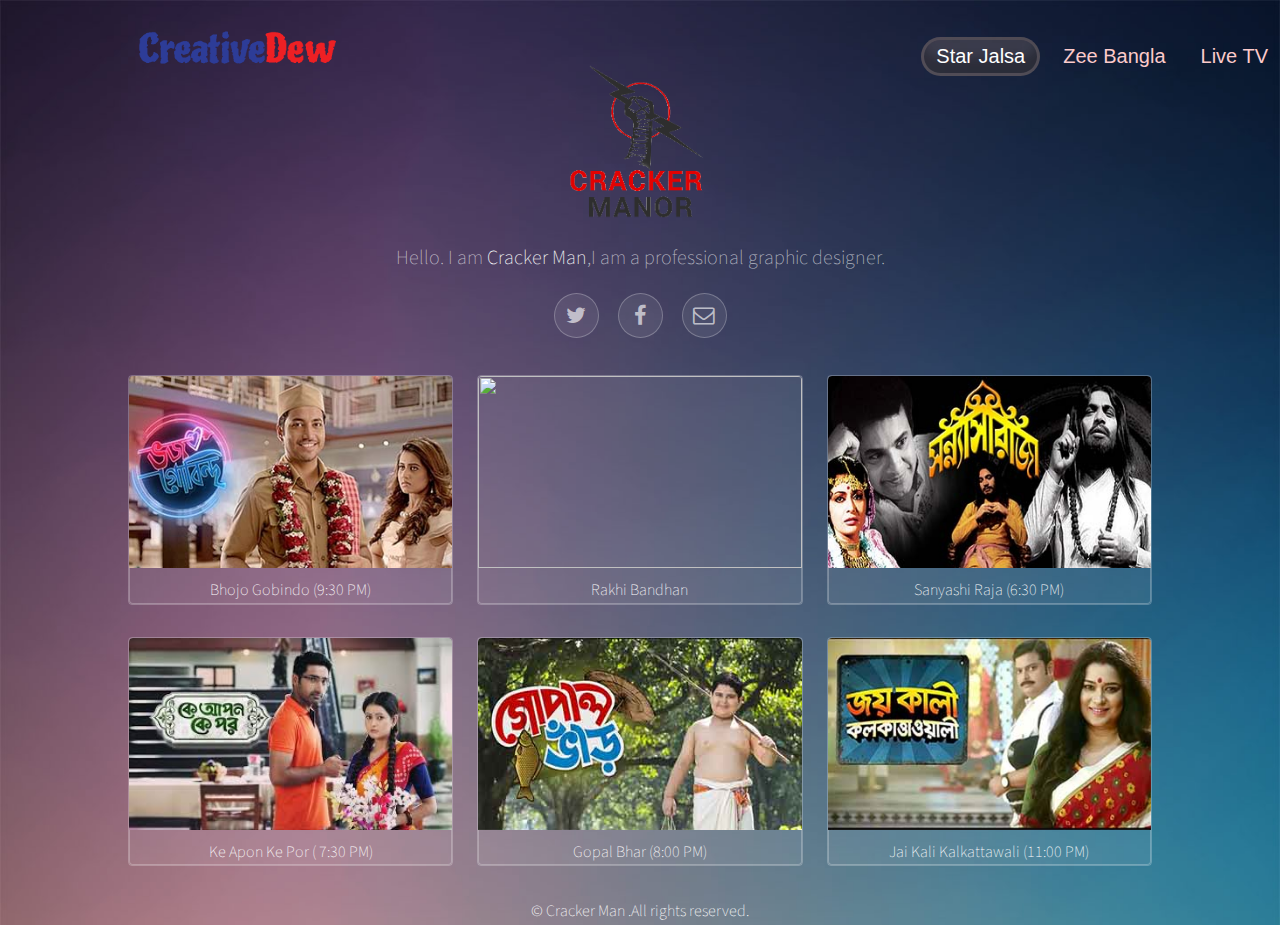
==== commit 70888af7: "j" ====
--- a/index.html
+++ b/index.html
@@ -99,7 +99,7 @@
 									
 									<div class="box">
 											<a href="gopal_bhar.html">
-												<img src="images/gopa_bhar.PNG">
+												<img src="images/gopa_bhar.jpg">
 												<p> Gopal Bhar (8:00 PM)</p>
 											</a>
 									
@@ -111,7 +111,7 @@
 								<div>
 									<div class="box">
 											<a href="jai_kali_kalkattawali.html">
-											<img src="images/jai_kali_kalkattawali.PNG">
+											<img src="images/jai_kali_kalkattawali.jpg">
 									<p> Jai Kali Kalkattawali (11:00 PM)</p>
 						</a>
 									
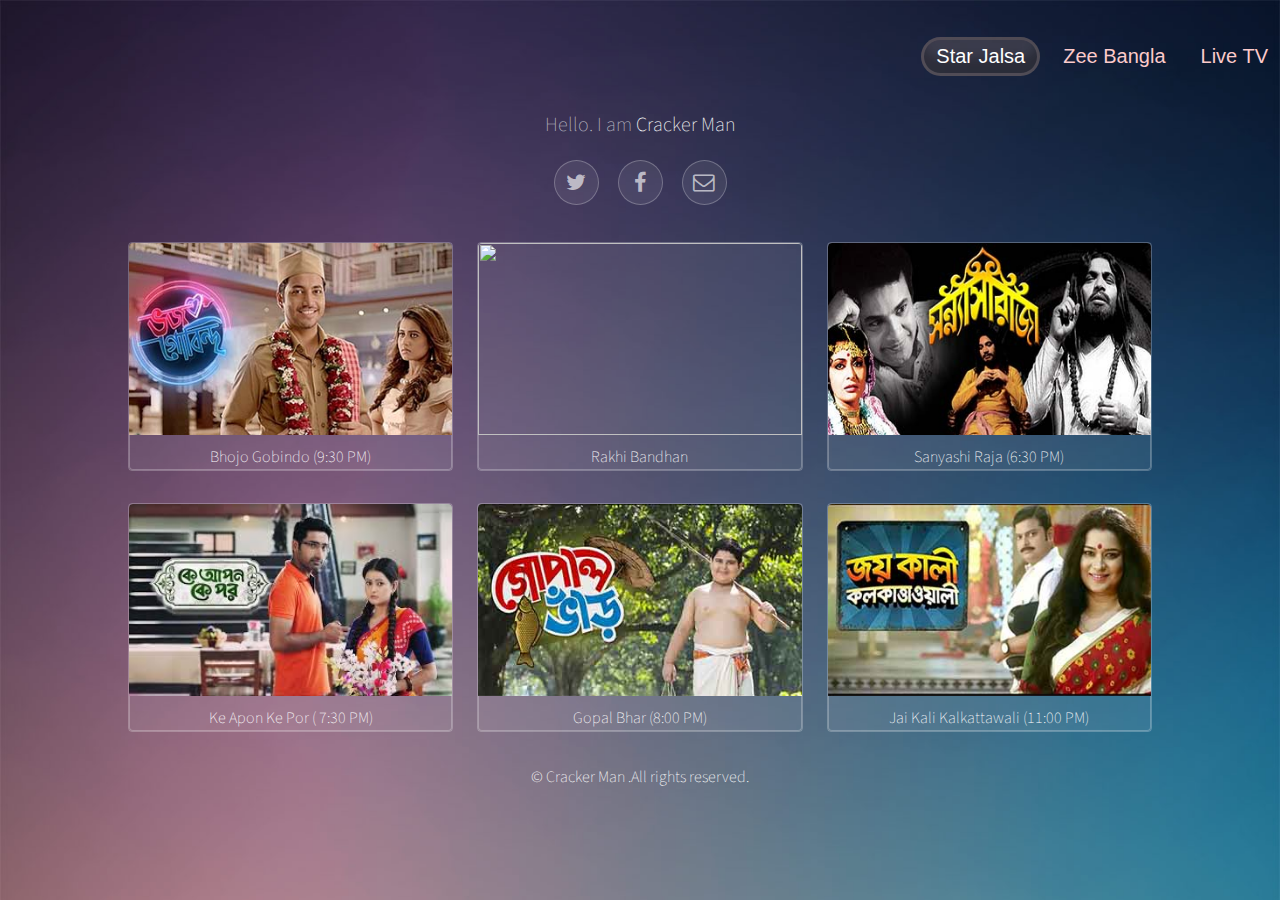
==== commit 5d94001e: "d" ====
--- a/index.html
+++ b/index.html
@@ -1,7 +1,7 @@
 <!DOCTYPE HTML>
 <html>
 	<head>
-		<title>CreativeDew</title>
+		<title>Cracker Man</title>
 		<meta charset="utf-8" />
 		<meta name="viewport" content="width=device-width, initial-scale=1" />
 		<!-- <link rel="stylesheet" href="assets/css/main.css" /> -->
@@ -18,7 +18,7 @@
 					<header id="header">
 
 							<div class="inner">
-							<a href="index.html" class="logo"><img src="images/creativeDew.gif" alt="" /></a>
+							<a href="index.html" class="logo"><img src="images/CMtv.png" alt="" /></a>
 							<nav id="nav">
 							<ul>
 								<li class="current_page_item"><a href="index.html">Star Jalsa</a></li>
@@ -29,8 +29,8 @@
 							</nav>
 							</div>
 
-						<span class="avatar"><img src="images/crackermanor.png" alt="" /></span>
-						<h1>Hello. I am <strong><a href="http://twitter.com/mijan_prof">Cracker Man</a></strong>,I am a professional graphic designer.<br />
+						<!-- <span class="avatar"><img src="images/crackermanor.png" alt="" /></span> -->
+						<h1>Hello. I am <strong><a href="http://twitter.com/mijan_prof">Cracker Man</a></strong><br />
 						</h1>
 
 						<ul class="icons">
@@ -65,7 +65,7 @@
 							<div>
 									<div class="box">
 										<a href="rakhi_bandhan.html">
-											<img src="images/rakhi_bandhan.jpg">
+											<img src="images/rakhi_bondon.jpg">
 											<p> Rakhi Bandhan</p>
 										</a>
 									</div>
